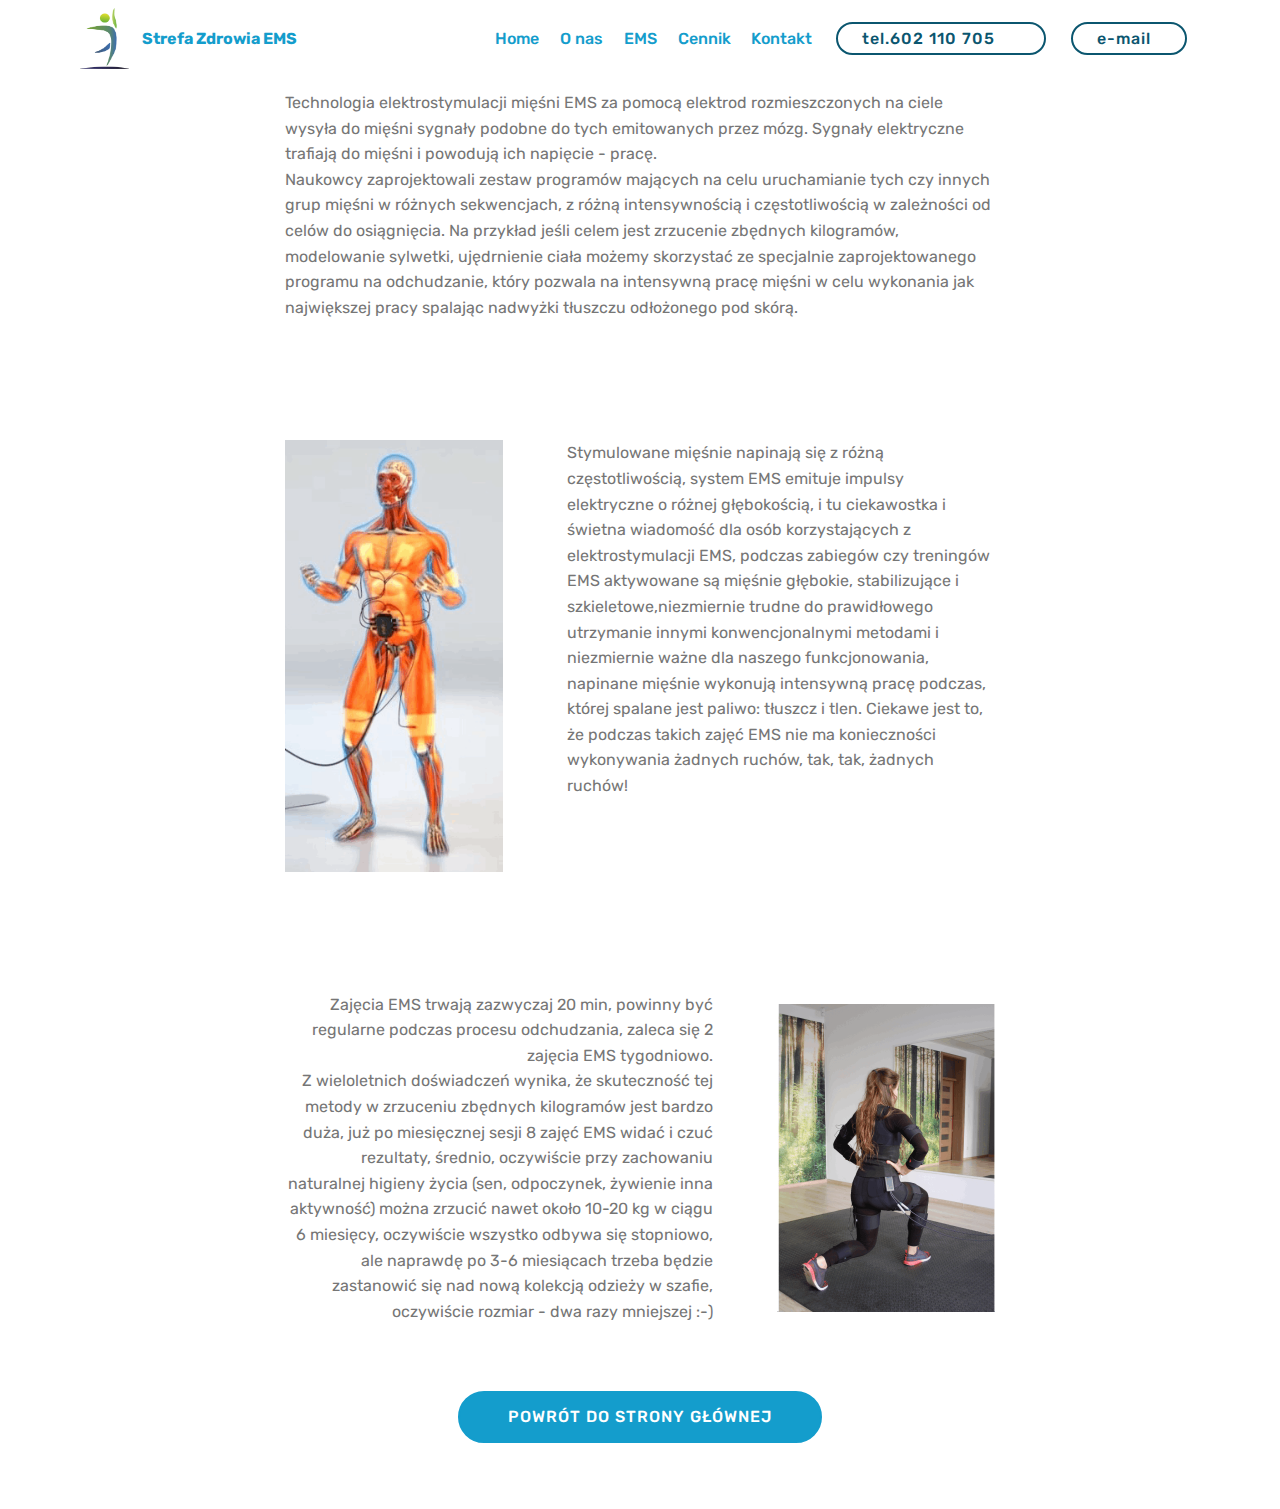
==== page1.html @ 44c77e44 "create github pages" ====
<!DOCTYPE html>
<html >
<head>
  <!-- Site made with Mobirise Website Builder v4.7.2, https://mobirise.com -->
  <meta charset="UTF-8">
  <meta http-equiv="X-UA-Compatible" content="IE=edge">
  <meta name="generator" content="Mobirise v4.7.2, mobirise.com">
  <meta name="viewport" content="width=device-width, initial-scale=1, minimum-scale=1">
  <link rel="shortcut icon" href="assets/images/beznazwy-1-162x201.png" type="image/x-icon">
  <meta name="description" content="Web Builder Description">
  <title>EMS</title>
  <link rel="stylesheet" href="assets/tether/tether.min.css">
  <link rel="stylesheet" href="assets/bootstrap/css/bootstrap.min.css">
  <link rel="stylesheet" href="assets/bootstrap/css/bootstrap-grid.min.css">
  <link rel="stylesheet" href="assets/bootstrap/css/bootstrap-reboot.min.css">
  <link rel="stylesheet" href="assets/dropdown/css/style.css">
  <link rel="stylesheet" href="assets/theme/css/style.css">
  <link rel="stylesheet" href="assets/mobirise/css/mbr-additional.css" type="text/css">
  
  
  
</head>
<body>
  <section class="menu cid-qPdyrYSNtl" once="menu" id="menu1-t">

    

    <nav class="navbar navbar-expand beta-menu navbar-dropdown align-items-center navbar-fixed-top navbar-toggleable-sm">
        <button class="navbar-toggler navbar-toggler-right" type="button" data-toggle="collapse" data-target="#navbarSupportedContent" aria-controls="navbarSupportedContent" aria-expanded="false" aria-label="Toggle navigation">
            <div class="hamburger">
                <span></span>
                <span></span>
                <span></span>
                <span></span>
            </div>
        </button>
        <div class="menu-logo">
            <div class="navbar-brand">
                <span class="navbar-logo">
                    <a href="#top">
                         <img src="assets/images/beznazwy-1-162x201.png" alt="Mobirise" title="" style="height: 3.8rem;">
                    </a>
                </span>
                <span class="navbar-caption-wrap"><a class="navbar-caption text-primary display-4" href="#top">
                        Strefa Zdrowia EMS</a></span>
            </div>
        </div>
        <div class="collapse navbar-collapse" id="navbarSupportedContent">
            <ul class="navbar-nav nav-dropdown" data-app-modern-menu="true"><li class="nav-item">
                    <a class="nav-link link text-primary display-4" href="#top">Home</a>
                </li>
                <li class="nav-item">
                    <a class="nav-link link text-primary display-4" href="index.html#content6-h">
                        
                        O nas
                    </a>
                </li><li class="nav-item"><a class="nav-link link text-primary display-4" href="index.html#header9-n">
                        
                        EMS</a></li><li class="nav-item"><a class="nav-link link text-primary display-4" href="index.html#pricing-tables1-p">
                        
                        Cennik</a></li><li class="nav-item"><a class="nav-link link text-primary display-4" href="index.html#form4-r">
                        
                        Kontakt</a></li></ul>
            <div class="navbar-buttons mbr-section-btn"><a class="btn btn-sm btn-primary-outline display-4" href="https://mobirise.com">
                    
                    tel.602 110 705 &nbsp; &nbsp;&nbsp;</a> <a class="btn btn-sm btn-primary-outline display-4" href="https://mobirise.com">e-mail &nbsp;</a></div>
        </div>
    </nav>
</section>

<section class="engine"><a href="https://mobirise.me/l">free website templates</a></section><section class="mbr-section article content1 cid-qPFzleOBoK" id="content1-u">
    
     

    <div class="container">
        <div class="media-container-row">
            <div class="mbr-text col-12 col-md-8 mbr-fonts-style display-7">Technologia elektrostymulacji mięśni EMS za pomocą elektrod rozmieszczonych na ciele wysyła do mięśni sygnały podobne do tych emitowanych przez mózg. Sygnały elektryczne trafiają do mięśni i powodują ich napięcie - pracę.
<div>Naukowcy zaprojektowali zestaw programów mających na celu uruchamianie tych czy innych grup mięśni w różnych sekwencjach, z różną intensywnością i częstotliwością w zależności od celów do osiągnięcia. Na przykład jeśli celem jest zrzucenie zbędnych kilogramów, modelowanie sylwetki, ujędrnienie ciała możemy skorzystać ze specjalnie zaprojektowanego programu na odchudzanie, który pozwala na intensywną pracę mięśni w celu wykonania jak największej pracy spalając nadwyżki tłuszczu odłożonego pod skórą.&nbsp;</div></div>
        </div>
    </div>
</section>

<section class="mbr-section content6 cid-qPFzYorMgQ" id="content6-v">
    
     
    
    <div class="container">
        <div class="media-container-row">
            <div class="col-12 col-md-8">
                <div class="media-container-row">
                    <div class="mbr-figure" style="width: 60%;">
                      <img src="assets/images/fantom-261x516.png" alt="Mobirise" title="">  
                    </div>
                    <div class="media-content">
                        <div class="mbr-section-text">
                            <p class="mbr-text mb-0 mbr-fonts-style display-7">Stymulowane mięśnie napinają się z różną częstotliwością, system EMS emituje impulsy elektryczne o różnej głębokością, i tu ciekawostka i świetna wiadomość dla osób korzystających z elektrostymulacji EMS, podczas zabiegów czy treningów EMS aktywowane są mięśnie głębokie, stabilizujące i szkieletowe,niezmiernie trudne do prawidłowego utrzymanie innymi konwencjonalnymi metodami i niezmiernie ważne dla naszego funkcjonowania, napinane mięśnie wykonują intensywną pracę podczas, której spalane jest paliwo: tłuszcz i tlen.&nbsp;Ciekawe jest to, że podczas takich zajęć EMS nie ma konieczności wykonywania żadnych ruchów, tak, tak, żadnych ruchów!</p>
                        </div>
                    </div>
                </div>
            </div>
        </div>
    </div>
</section>

<section class="mbr-section content7 cid-qPFBbiaOL5" id="content7-w">
          
    

    <div class="container">
        <div class="media-container-row">
            <div class="col-12 col-md-8">
                <div class="media-container-row">
                    <div class="media-content">
                        <div class="mbr-section-text">
                            <p class="mbr-text align-right mb-0 mbr-fonts-style display-7">Zajęcia EMS trwają zazwyczaj 20 min, powinny być regularne podczas procesu odchudzania, zaleca się 2 zajęcia EMS tygodniowo.<br>Z wieloletnich doświadczeń&nbsp;wynika, że skuteczność tej metody w zrzuceniu zbędnych kilogramów jest bardzo duża, już po miesięcznej sesji 8 zajęć EMS widać i czuć rezultaty, średnio, oczywiście przy zachowaniu naturalnej higieny życia (sen, odpoczynek, żywienie inna aktywność) można zrzucić nawet około 10-20 kg w ciągu 6 miesięcy, oczywiście wszystko odbywa się stopniowo, ale naprawdę po 3-6 miesiącach trzeba będzie zastanowić się nad nową kolekcją odzieży w szafie, oczywiście rozmiar - dwa razy mniejszej :-)<br></p>
                        </div>
                    </div>
                    <div class="mbr-figure" style="width: 60%;">
                     <img src="assets/images/2-436x616.png" alt="Mobirise" title="">  
                    </div>
                </div>
            </div>
        </div>
    </div>
</section>

<section class="mbr-section content8 cid-qPFCv7rvf0" id="content8-y">

    

    <div class="container">
        <div class="media-container-row title">
            <div class="col-12 col-md-8">
                <div class="mbr-section-btn align-center"><a class="btn btn-primary display-4" href="index.html#header9-n">POWRÓT DO STRONY GŁÓWNEJ</a></div>
            </div>
        </div>
    </div>
</section>


  <script src="assets/web/assets/jquery/jquery.min.js"></script>
  <script src="assets/popper/popper.min.js"></script>
  <script src="assets/tether/tether.min.js"></script>
  <script src="assets/bootstrap/js/bootstrap.min.js"></script>
  <script src="assets/smoothscroll/smooth-scroll.js"></script>
  <script src="assets/dropdown/js/script.min.js"></script>
  <script src="assets/touchswipe/jquery.touch-swipe.min.js"></script>
  <script src="assets/theme/js/script.js"></script>
  
  
</body>
</html>
---- assets/dropdown/css/style.css ----
.navbar-dropdown {
  left: 0;
  padding: 0;
  position: absolute;
  right: 0;
  top: 0;
  transition: all 0.45s ease;
  z-index: 1030;
  background: #282828; }
  .navbar-dropdown .navbar-logo {
    margin-right: 0.8rem;
    transition: margin 0.3s ease-in-out;
    vertical-align: middle; }
    .navbar-dropdown .navbar-logo img {
      height: 3.125rem;
      transition: all 0.3s ease-in-out; }
    .navbar-dropdown .navbar-logo.mbr-iconfont {
      font-size: 3.125rem;
      line-height: 3.125rem; }
  .navbar-dropdown .navbar-caption {
    font-weight: 700;
    white-space: normal;
    vertical-align: -4px;
    line-height: 3.125rem !important; }
    .navbar-dropdown .navbar-caption, .navbar-dropdown .navbar-caption:hover {
      color: inherit;
      text-decoration: none; }
  .navbar-dropdown .mbr-iconfont + .navbar-caption {
    vertical-align: -1px; }
  .navbar-dropdown.navbar-fixed-top {
    position: fixed; }
  .navbar-dropdown .navbar-brand span {
    vertical-align: -4px; }
  .navbar-dropdown.bg-color.transparent {
    background: none; }
  .navbar-dropdown.navbar-short .navbar-brand {
    padding: 0.625rem 0; }
    .navbar-dropdown.navbar-short .navbar-brand span {
      vertical-align: -1px; }
  .navbar-dropdown.navbar-short .navbar-caption {
    line-height: 2.375rem !important;
    vertical-align: -2px; }
  .navbar-dropdown.navbar-short .navbar-logo {
    margin-right: 0.5rem; }
    .navbar-dropdown.navbar-short .navbar-logo img {
      height: 2.375rem; }
    .navbar-dropdown.navbar-short .navbar-logo.mbr-iconfont {
      font-size: 2.375rem;
      line-height: 2.375rem; }
  .navbar-dropdown.navbar-short .mbr-table-cell {
    height: 3.625rem; }
  .navbar-dropdown .navbar-close {
    left: 0.6875rem;
    position: fixed;
    top: 0.75rem;
    z-index: 1000; }
  .navbar-dropdown .hamburger-icon {
    content: "";
    display: inline-block;
    vertical-align: middle;
    width: 16px;
    -webkit-box-shadow: 0 -6px 0 1px #282828,0 0 0 1px #282828,0 6px 0 1px #282828;
    -moz-box-shadow: 0 -6px 0 1px #282828,0 0 0 1px #282828,0 6px 0 1px #282828;
    box-shadow: 0 -6px 0 1px #282828,0 0 0 1px #282828,0 6px 0 1px #282828; }

.dropdown-menu .dropdown-toggle[data-toggle="dropdown-submenu"]::after {
  border-bottom: 0.35em solid transparent;
  border-left: 0.35em solid;
  border-right: 0;
  border-top: 0.35em solid transparent;
  margin-left: 0.3rem; }

.dropdown-menu .dropdown-item:focus {
  outline: 0; }

.nav-dropdown {
  font-size: 0.75rem;
  font-weight: 500;
  height: auto !important; }
  .nav-dropdown .nav-btn {
    padding-left: 1rem; }
  .nav-dropdown .link {
    margin: .667em 1.667em;
    font-weight: 500;
    padding: 0;
    transition: color .2s ease-in-out; }
    .nav-dropdown .link.dropdown-toggle {
      margin-right: 2.583em; }
      .nav-dropdown .link.dropdown-toggle::after {
        margin-left: .25rem;
        border-top: 0.35em solid;
        border-right: 0.35em solid transparent;
        border-left: 0.35em solid transparent;
        border-bottom: 0; }
      .nav-dropdown .link.dropdown-toggle[aria-expanded="true"] {
        margin: 0;
        padding: 0.667em 3.263em  0.667em 1.667em; }
  .nav-dropdown .link::after,
  .nav-dropdown .dropdown-item::after {
    color: inherit; }
  .nav-dropdown .btn {
    font-size: 0.75rem;
    font-weight: 700;
    letter-spacing: 0;
    margin-bottom: 0;
    padding-left: 1.25rem;
    padding-right: 1.25rem; }
  .nav-dropdown .dropdown-menu {
    border-radius: 0;
    border: 0;
    left: 0;
    margin: 0;
    padding-bottom: 1.25rem;
    padding-top: 1.25rem;
    position: relative; }
  .nav-dropdown .dropdown-submenu {
    margin-left: 0.125rem;
    top: 0; }
  .nav-dropdown .dropdown-item {
    font-weight: 500;
    line-height: 2;
    padding: 0.3846em 4.615em 0.3846em 1.5385em;
    position: relative;
    transition: color .2s ease-in-out, background-color .2s ease-in-out; }
    .nav-dropdown .dropdown-item::after {
      margin-top: -0.3077em;
      position: absolute;
      right: 1.1538em;
      top: 50%; }
    .nav-dropdown .dropdown-item:focus, .nav-dropdown .dropdown-item:hover {
      background: none; }

@media (max-width: 767px) {
  .nav-dropdown.navbar-toggleable-sm {
    bottom: 0;
    display: none;
    left: 0;
    overflow-x: hidden;
    position: fixed;
    top: 0;
    transform: translateX(-100%);
    -ms-transform: translateX(-100%);
    -webkit-transform: translateX(-100%);
    width: 18.75rem;
    z-index: 999; } }
.nav-dropdown.navbar-toggleable-xl {
  bottom: 0;
  display: none;
  left: 0;
  overflow-x: hidden;
  position: fixed;
  top: 0;
  transform: translateX(-100%);
  -ms-transform: translateX(-100%);
  -webkit-transform: translateX(-100%);
  width: 18.75rem;
  z-index: 999; }

.nav-dropdown-sm {
  display: block !important;
  overflow-x: hidden;
  overflow: auto;
  padding-top: 3.875rem; }
  .nav-dropdown-sm::after {
    content: "";
    display: block;
    height: 3rem;
    width: 100%; }
  .nav-dropdown-sm.collapse.in ~ .navbar-close {
    display: block !important; }
  .nav-dropdown-sm.collapsing, .nav-dropdown-sm.collapse.in {
    transform: translateX(0);
    -ms-transform: translateX(0);
    -webkit-transform: translateX(0);
    transition: all 0.25s ease-out;
    -webkit-transition: all 0.25s ease-out;
    background: #282828; }
  .nav-dropdown-sm.collapsing[aria-expanded="false"] {
    transform: translateX(-100%);
    -ms-transform: translateX(-100%);
    -webkit-transform: translateX(-100%); }
  .nav-dropdown-sm .nav-item {
    display: block;
    margin-left: 0 !important;
    padding-left: 0; }
  .nav-dropdown-sm .link,
  .nav-dropdown-sm .dropdown-item {
    border-top: 1px dotted rgba(255, 255, 255, 0.1);
    font-size: 0.8125rem;
    line-height: 1.6;
    margin: 0 !important;
    padding: 0.875rem 2.4rem 0.875rem 1.5625rem !important;
    position: relative;
    white-space: normal; }
    .nav-dropdown-sm .link:focus, .nav-dropdown-sm .link:hover,
    .nav-dropdown-sm .dropdown-item:focus,
    .nav-dropdown-sm .dropdown-item:hover {
      background: rgba(0, 0, 0, 0.2) !important;
      color: #c0a375; }
  .nav-dropdown-sm .nav-btn {
    position: relative;
    padding: 1.5625rem 1.5625rem 0 1.5625rem; }
    .nav-dropdown-sm .nav-btn::before {
      border-top: 1px dotted rgba(255, 255, 255, 0.1);
      content: "";
      left: 0;
      position: absolute;
      top: 0;
      width: 100%; }
    .nav-dropdown-sm .nav-btn + .nav-btn {
      padding-top: 0.625rem; }
      .nav-dropdown-sm .nav-btn + .nav-btn::before {
        display: none; }
  .nav-dropdown-sm .btn {
    padding: 0.625rem 0; }
  .nav-dropdown-sm .dropdown-toggle[data-toggle="dropdown-submenu"]::after {
    margin-left: .25rem;
    border-top: 0.35em solid;
    border-right: 0.35em solid transparent;
    border-left: 0.35em solid transparent;
    border-bottom: 0; }
  .nav-dropdown-sm .dropdown-toggle[data-toggle="dropdown-submenu"][aria-expanded="true"]::after {
    border-top: 0;
    border-right: 0.35em solid transparent;
    border-left: 0.35em solid transparent;
    border-bottom: 0.35em solid; }
  .nav-dropdown-sm .dropdown-menu {
    margin: 0;
    padding: 0;
    position: relative;
    top: 0;
    left: 0;
    width: 100%;
    border: 0;
    float: none;
    border-radius: 0;
    background: none; }
  .nav-dropdown-sm .dropdown-submenu {
    left: 100%;
    margin-left: 0.125rem;
    margin-top: -1.25rem;
    top: 0; }

.navbar-toggleable-sm .nav-dropdown .dropdown-menu {
  position: absolute; }

.navbar-toggleable-sm .nav-dropdown .dropdown-submenu {
  left: 100%;
  margin-left: 0.125rem;
  margin-top: -1.25rem;
  top: 0; }

.navbar-toggleable-sm.opened .nav-dropdown .dropdown-menu {
  position: relative; }

.navbar-toggleable-sm.opened .nav-dropdown .dropdown-submenu {
  left: 0;
  margin-left: 00rem;
  margin-top: 0rem;
  top: 0; }

.is-builder .nav-dropdown.collapsing {
  transition: none !important; }

/*# sourceMappingURL=style.css.map */
---- assets/theme/css/style.css ----
/*!
 * Mobirise v4 theme (https://mobirise.com/)
 * Copyright 2017 Mobirise
 */
section {
  background-color: #eeeeee; }

section,
.container,
.container-fluid {
  position: relative;
  word-wrap: break-word; }

a.mbr-iconfont:hover {
  text-decoration: none; }

.article .lead p, .article .lead ul, .article .lead ol, .article .lead pre, .article .lead blockquote {
  margin-bottom: 0; }

a {
  font-style: normal;
  font-weight: 400;
  cursor: pointer; }
  a, a:hover {
    text-decoration: none; }

figure {
  margin-bottom: 0; }

body {
  color: #232323; }

h1, h2, h3, h4, h5, h6,
.h1, .h2, .h3, .h4, .h5, .h6,
.display-1, .display-2, .display-3, .display-4 {
  line-height: 1;
  word-break: break-word;
  word-wrap: break-word; }

b, strong {
  font-weight: bold; }

blockquote {
  padding: 10px 0 10px 20px;
  position: relative;
  border-left: 2px solid;
  border-color: #ff3366; }

input:-webkit-autofill, input:-webkit-autofill:hover, input:-webkit-autofill:focus, input:-webkit-autofill:active {
  transition-delay: 9999s;
  transition-property: background-color, color; }

textarea[type="hidden"] {
  display: none; }

body {
  position: relative; }

section {
  background-position: 50% 50%;
  background-repeat: no-repeat;
  background-size: cover; }
  section .mbr-background-video,
  section .mbr-background-video-preview {
    position: absolute;
    bottom: 0;
    left: 0;
    right: 0;
    top: 0; }

.hidden {
  visibility: hidden; }

.mbr-z-index20 {
  z-index: 20; }

/*! Base colors */
.mbr-white {
  color: #ffffff; }

.mbr-black {
  color: #000000; }

.mbr-bg-white {
  background-color: #ffffff; }

.mbr-bg-black {
  background-color: #000000; }

/*! Text-aligns */
.align-left {
  text-align: left; }

.align-center {
  text-align: center; }

.align-right {
  text-align: right; }

@media (max-width: 767px) {
  .align-left, .align-center, .align-right, .mbr-section-btn, .mbr-section-title {
    text-align: center; } }
/*! Font-weight  */
.mbr-light {
  font-weight: 300; }

.mbr-regular {
  font-weight: 400; }

.mbr-semibold {
  font-weight: 500; }

.mbr-bold {
  font-weight: 700; }

/*! Media  */
.media-size-item {
  -webkit-flex: 1 1 auto;
  -moz-flex: 1 1 auto;
  -ms-flex: 1 1 auto;
  -o-flex: 1 1 auto;
  flex: 1 1 auto; }

.media-content {
  -webkit-flex-basis: 100%;
  flex-basis: 100%; }

.media-container-row {
  display: -ms-flexbox;
  display: -webkit-flex;
  display: flex;
  -webkit-flex-direction: row;
  -ms-flex-direction: row;
  flex-direction: row;
  -webkit-flex-wrap: wrap;
  -ms-flex-wrap: wrap;
  flex-wrap: wrap;
  -webkit-justify-content: center;
  -ms-flex-pack: center;
  justify-content: center;
  -webkit-align-content: center;
  -ms-flex-line-pack: center;
  align-content: center;
  -webkit-align-items: start;
  -ms-flex-align: start;
  align-items: start; }
  .media-container-row .media-size-item {
    width: 400px; }

.media-container-column {
  display: -ms-flexbox;
  display: -webkit-flex;
  display: flex;
  -webkit-flex-direction: column;
  -ms-flex-direction: column;
  flex-direction: column;
  -webkit-flex-wrap: wrap;
  -ms-flex-wrap: wrap;
  flex-wrap: wrap;
  -webkit-justify-content: center;
  -ms-flex-pack: center;
  justify-content: center;
  -webkit-align-content: center;
  -ms-flex-line-pack: center;
  align-content: center;
  -webkit-align-items: stretch;
  -ms-flex-align: stretch;
  align-items: stretch; }
  .media-container-column > * {
    width: 100%; }

@media (min-width: 992px) {
  .media-container-row {
    -webkit-flex-wrap: nowrap;
    -ms-flex-wrap: nowrap;
    flex-wrap: nowrap; } }
figure {
  overflow: hidden; }

figure[mbr-media-size] {
  transition: width 0.1s; }

.mbr-figure img, .mbr-figure iframe {
  display: block;
  width: 100%; }

.card {
  background-color: transparent;
  border: none; }

.card-img {
  text-align: center;
  flex-shrink: 0; }

.media {
  max-width: 100%;
  margin: 0 auto; }

.mbr-figure {
  -ms-flex-item-align: center;
  -ms-grid-row-align: center;
  -webkit-align-self: center;
  align-self: center; }

.media-container > div {
  max-width: 100%; }

.mbr-figure img, .card-img img {
  width: 100%; }

@media (max-width: 991px) {
  .media-size-item {
    width: auto !important; }

  .media {
    width: auto; }

  .mbr-figure {
    width: 100% !important; } }
/*! Buttons */
.mbr-section-btn {
  margin-left: -.25rem;
  margin-right: -.25rem;
  font-size: 0; }

nav .mbr-section-btn {
  margin-left: 0rem;
  margin-right: 0rem; }

/*! Btn icon margin */
.btn .mbr-iconfont, .btn.btn-sm .mbr-iconfont {
  cursor: pointer;
  margin-right: 0.5rem; }

.btn.btn-md .mbr-iconfont, .btn.btn-md .mbr-iconfont {
  margin-right: 0.8rem; }

.mbr-regular {
  font-weight: 400; }

.mbr-semibold {
  font-weight: 500; }

.mbr-bold {
  font-weight: 700; }

[type="submit"] {
  -webkit-appearance: none; }

/*! Full-screen */
.mbr-fullscreen .mbr-overlay {
  min-height: 100vh; }

.mbr-fullscreen {
  display: flex;
  display: -webkit-flex;
  display: -moz-flex;
  display: -ms-flex;
  display: -o-flex;
  align-items: center;
  -webkit-align-items: center;
  min-height: 100vh;
  padding-top: 3rem;
  padding-bottom: 3rem; }

/*! Map */
.map {
  height: 25rem;
  position: relative; }
  .map iframe {
    width: 100%;
    height: 100%; }

/* Form */
.form-asterisk {
  font-family: initial;
  position: absolute;
  top: -2px;
  font-weight: normal; }

/*! Scroll to top arrow */
.mbr-arrow-up {
  bottom: 25px;
  right: 90px;
  position: fixed;
  text-align: right;
  z-index: 5000;
  color: #ffffff;
  font-size: 32px;
  transform: rotate(180deg);
  -webkit-transform: rotate(180deg); }

.mbr-arrow-up a {
  background: rgba(0, 0, 0, 0.2);
  border-radius: 3px;
  color: #fff;
  display: inline-block;
  height: 60px;
  width: 60px;
  outline-style: none !important;
  position: relative;
  text-decoration: none;
  transition: all .3s ease-in-out;
  cursor: pointer;
  text-align: center; }
  .mbr-arrow-up a:hover {
    background-color: rgba(0, 0, 0, 0.4); }
  .mbr-arrow-up a i {
    line-height: 60px; }

.mbr-arrow-up-icon {
  display: block;
  color: #fff; }

.mbr-arrow-up-icon::before {
  content: "\203a";
  display: inline-block;
  font-family: serif;
  font-size: 32px;
  line-height: 1;
  font-style: normal;
  position: relative;
  top: 6px;
  left: -4px;
  -webkit-transform: rotate(-90deg);
  transform: rotate(-90deg); }

/*! Arrow Down */
.mbr-arrow {
  position: absolute;
  bottom: 45px;
  left: 50%;
  width: 60px;
  height: 60px;
  cursor: pointer;
  background-color: rgba(80, 80, 80, 0.5);
  border-radius: 50%;
  -webkit-transform: translateX(-50%);
  transform: translateX(-50%); }
  .mbr-arrow > a {
    display: inline-block;
    text-decoration: none;
    outline-style: none;
    -webkit-animation: arrowdown 1.7s ease-in-out infinite;
    animation: arrowdown 1.7s ease-in-out infinite; }
    .mbr-arrow > a > i {
      position: absolute;
      top: -2px;
      left: 15px;
      font-size: 2rem; }

@keyframes arrowdown {
  0% {
    transform: translateY(0px);
    -webkit-transform: translateY(0px); }
  50% {
    transform: translateY(-5px);
    -webkit-transform: translateY(-5px); }
  100% {
    transform: translateY(0px);
    -webkit-transform: translateY(0px); } }
@-webkit-keyframes arrowdown {
  0% {
    transform: translateY(0px);
    -webkit-transform: translateY(0px); }
  50% {
    transform: translateY(-5px);
    -webkit-transform: translateY(-5px); }
  100% {
    transform: translateY(0px);
    -webkit-transform: translateY(0px); } }
@media (max-width: 500px) {
  .mbr-arrow-up {
    left: 50%;
    right: auto;
    transform: translateX(-50%) rotate(180deg);
    -webkit-transform: translateX(-50%) rotate(180deg); } }
/*Gradients animation*/
@keyframes gradient-animation {
  from {
    background-position: 0% 100%;
    animation-timing-function: ease-in-out; }
  to {
    background-position: 100% 0%;
    animation-timing-function: ease-in-out; } }
@-webkit-keyframes gradient-animation {
  from {
    background-position: 0% 100%;
    animation-timing-function: ease-in-out; }
  to {
    background-position: 100% 0%;
    animation-timing-function: ease-in-out; } }
.bg-gradient {
  background-size: 200% 200%;
  animation: gradient-animation 5s infinite alternate;
  -webkit-animation: gradient-animation 5s infinite alternate; }

.menu .navbar-brand {
  display: -webkit-flex; }
  .menu .navbar-brand span {
    display: flex;
    display: -webkit-flex; }
  .menu .navbar-brand .navbar-caption-wrap {
    display: -webkit-flex; }
  .menu .navbar-brand .navbar-logo img {
    display: -webkit-flex; }
@media (min-width: 768px) and (max-width: 991px) {
  .menu .navbar-toggleable-sm .navbar-nav {
    display: -webkit-box;
    display: -webkit-flex;
    display: -ms-flexbox; } }
@media (min-width: 992px) {
  .menu .navbar-nav.nav-dropdown {
    display: -webkit-flex; }
  .menu .navbar-toggleable-sm .navbar-collapse {
    display: -webkit-flex !important; } }

/*# sourceMappingURL=style.css.map */
.engine {
	position: absolute;
	text-indent: -2400px;
	text-align: center;
	padding: 0;
	top: 0;
	left: -2400px;
}
---- assets/mobirise/css/mbr-additional.css ----
@import url(https://fonts.googleapis.com/css?family=Rubik:300,300i,400,400i,500,500i,700,700i,900,900i);
@import url(https://fonts.googleapis.com/css?family=Open+Sans:300,300i,400,400i,600,600i,700,700i,800,800i);





body {
  font-style: normal;
  line-height: 1.5;
}
.mbr-section-title {
  font-style: normal;
  line-height: 1.2;
}
.mbr-section-subtitle {
  line-height: 1.3;
}
.mbr-text {
  font-style: normal;
  line-height: 1.6;
}
.display-1 {
  font-family: 'Rubik', sans-serif;
  font-size: 4.25rem;
}
.display-1 > .mbr-iconfont {
  font-size: 6.8rem;
}
.display-2 {
  font-family: 'Open Sans', sans-serif;
  font-size: 3rem;
}
.display-2 > .mbr-iconfont {
  font-size: 4.8rem;
}
.display-4 {
  font-family: 'Rubik', sans-serif;
  font-size: 1rem;
}
.display-4 > .mbr-iconfont {
  font-size: 1.6rem;
}
.display-5 {
  font-family: 'Rubik', sans-serif;
  font-size: 1.5rem;
}
.display-5 > .mbr-iconfont {
  font-size: 2.4rem;
}
.display-7 {
  font-family: 'Rubik', sans-serif;
  font-size: 1rem;
}
.display-7 > .mbr-iconfont {
  font-size: 1.6rem;
}
/* ---- Fluid typography for mobile devices ---- */
/* 1.4 - font scale ratio ( bootstrap == 1.42857 ) */
/* 100vw - current viewport width */
/* (48 - 20)  48 == 48rem == 768px, 20 == 20rem == 320px(minimal supported viewport) */
/* 0.65 - min scale variable, may vary */
@media (max-width: 768px) {
  .display-1 {
    font-size: 3.4rem;
    font-size: calc( 2.1374999999999997rem + (4.25 - 2.1374999999999997) * ((100vw - 20rem) / (48 - 20)));
    line-height: calc( 1.4 * (2.1374999999999997rem + (4.25 - 2.1374999999999997) * ((100vw - 20rem) / (48 - 20))));
  }
  .display-2 {
    font-size: 2.4rem;
    font-size: calc( 1.7rem + (3 - 1.7) * ((100vw - 20rem) / (48 - 20)));
    line-height: calc( 1.4 * (1.7rem + (3 - 1.7) * ((100vw - 20rem) / (48 - 20))));
  }
  .display-4 {
    font-size: 0.8rem;
    font-size: calc( 1rem + (1 - 1) * ((100vw - 20rem) / (48 - 20)));
    line-height: calc( 1.4 * (1rem + (1 - 1) * ((100vw - 20rem) / (48 - 20))));
  }
  .display-5 {
    font-size: 1.2rem;
    font-size: calc( 1.175rem + (1.5 - 1.175) * ((100vw - 20rem) / (48 - 20)));
    line-height: calc( 1.4 * (1.175rem + (1.5 - 1.175) * ((100vw - 20rem) / (48 - 20))));
  }
}
/* Buttons */
.btn {
  font-weight: 500;
  border-width: 2px;
  font-style: normal;
  letter-spacing: 1px;
  margin: .4rem .8rem;
  white-space: normal;
  -webkit-transition: all 0.3s ease-in-out;
  -moz-transition: all 0.3s ease-in-out;
  transition: all 0.3s ease-in-out;
  padding: 1rem 3rem;
  border-radius: 3px;
  display: inline-flex;
  align-items: center;
  justify-content: center;
  word-break: break-word;
}
.btn-sm {
  font-weight: 500;
  letter-spacing: 1px;
  -webkit-transition: all 0.3s ease-in-out;
  -moz-transition: all 0.3s ease-in-out;
  transition: all 0.3s ease-in-out;
  padding: 0.6rem 1.5rem;
  border-radius: 3px;
}
.btn-md {
  font-weight: 500;
  letter-spacing: 1px;
  margin: .4rem .8rem !important;
  -webkit-transition: all 0.3s ease-in-out;
  -moz-transition: all 0.3s ease-in-out;
  transition: all 0.3s ease-in-out;
  padding: 1rem 3rem;
  border-radius: 3px;
}
.btn-lg {
  font-weight: 500;
  letter-spacing: 1px;
  margin: .4rem .8rem !important;
  -webkit-transition: all 0.3s ease-in-out;
  -moz-transition: all 0.3s ease-in-out;
  transition: all 0.3s ease-in-out;
  padding: 1.2rem 3.2rem;
  border-radius: 3px;
}
.bg-primary {
  background-color: #149dcc !important;
}
.bg-success {
  background-color: #f7ed4a !important;
}
.bg-info {
  background-color: #82786e !important;
}
.bg-warning {
  background-color: #879a9f !important;
}
.bg-danger {
  background-color: #b1a374 !important;
}
.btn-primary,
.btn-primary:active {
  background-color: #149dcc !important;
  border-color: #149dcc !important;
  color: #ffffff !important;
}
.btn-primary:hover,
.btn-primary:focus,
.btn-primary.focus,
.btn-primary.active {
  color: #ffffff !important;
  background-color: #0d6786 !important;
  border-color: #0d6786 !important;
}
.btn-primary.disabled,
.btn-primary:disabled {
  color: #ffffff !important;
  background-color: #0d6786 !important;
  border-color: #0d6786 !important;
}
.btn-secondary,
.btn-secondary:active {
  background-color: #ff3366 !important;
  border-color: #ff3366 !important;
  color: #ffffff !important;
}
.btn-secondary:hover,
.btn-secondary:focus,
.btn-secondary.focus,
.btn-secondary.active {
  color: #ffffff !important;
  background-color: #e50039 !important;
  border-color: #e50039 !important;
}
.btn-secondary.disabled,
.btn-secondary:disabled {
  color: #ffffff !important;
  background-color: #e50039 !important;
  border-color: #e50039 !important;
}
.btn-info,
.btn-info:active {
  background-color: #82786e !important;
  border-color: #82786e !important;
  color: #ffffff !important;
}
.btn-info:hover,
.btn-info:focus,
.btn-info.focus,
.btn-info.active {
  color: #ffffff !important;
  background-color: #59524b !important;
  border-color: #59524b !important;
}
.btn-info.disabled,
.btn-info:disabled {
  color: #ffffff !important;
  background-color: #59524b !important;
  border-color: #59524b !important;
}
.btn-success,
.btn-success:active {
  background-color: #f7ed4a !important;
  border-color: #f7ed4a !important;
  color: #3f3c03 !important;
}
.btn-success:hover,
.btn-success:focus,
.btn-success.focus,
.btn-success.active {
  color: #3f3c03 !important;
  background-color: #eadd0a !important;
  border-color: #eadd0a !important;
}
.btn-success.disabled,
.btn-success:disabled {
  color: #3f3c03 !important;
  background-color: #eadd0a !important;
  border-color: #eadd0a !important;
}
.btn-warning,
.btn-warning:active {
  background-color: #879a9f !important;
  border-color: #879a9f !important;
  color: #ffffff !important;
}
.btn-warning:hover,
.btn-warning:focus,
.btn-warning.focus,
.btn-warning.active {
  color: #ffffff !important;
  background-color: #617479 !important;
  border-color: #617479 !important;
}
.btn-warning.disabled,
.btn-warning:disabled {
  color: #ffffff !important;
  background-color: #617479 !important;
  border-color: #617479 !important;
}
.btn-danger,
.btn-danger:active {
  background-color: #b1a374 !important;
  border-color: #b1a374 !important;
  color: #ffffff !important;
}
.btn-danger:hover,
.btn-danger:focus,
.btn-danger.focus,
.btn-danger.active {
  color: #ffffff !important;
  background-color: #8b7d4e !important;
  border-color: #8b7d4e !important;
}
.btn-danger.disabled,
.btn-danger:disabled {
  color: #ffffff !important;
  background-color: #8b7d4e !important;
  border-color: #8b7d4e !important;
}
.btn-white {
  color: #333333 !important;
}
.btn-white,
.btn-white:active {
  background-color: #ffffff !important;
  border-color: #ffffff !important;
  color: #808080 !important;
}
.btn-white:hover,
.btn-white:focus,
.btn-white.focus,
.btn-white.active {
  color: #808080 !important;
  background-color: #d9d9d9 !important;
  border-color: #d9d9d9 !important;
}
.btn-white.disabled,
.btn-white:disabled {
  color: #808080 !important;
  background-color: #d9d9d9 !important;
  border-color: #d9d9d9 !important;
}
.btn-black,
.btn-black:active {
  background-color: #333333 !important;
  border-color: #333333 !important;
  color: #ffffff !important;
}
.btn-black:hover,
.btn-black:focus,
.btn-black.focus,
.btn-black.active {
  color: #ffffff !important;
  background-color: #0d0d0d !important;
  border-color: #0d0d0d !important;
}
.btn-black.disabled,
.btn-black:disabled {
  color: #ffffff !important;
  background-color: #0d0d0d !important;
  border-color: #0d0d0d !important;
}
.btn-primary-outline,
.btn-primary-outline:active {
  background: none;
  border-color: #0b566f;
  color: #0b566f;
}
.btn-primary-outline:hover,
.btn-primary-outline:focus,
.btn-primary-outline.focus,
.btn-primary-outline.active {
  color: #ffffff;
  background-color: #149dcc;
  border-color: #149dcc;
}
.btn-primary-outline.disabled,
.btn-primary-outline:disabled {
  color: #ffffff !important;
  background-color: #149dcc !important;
  border-color: #149dcc !important;
}
.btn-secondary-outline,
.btn-secondary-outline:active {
  background: none;
  border-color: #cc0033;
  color: #cc0033;
}
.btn-secondary-outline:hover,
.btn-secondary-outline:focus,
.btn-secondary-outline.focus,
.btn-secondary-outline.active {
  color: #ffffff;
  background-color: #ff3366;
  border-color: #ff3366;
}
.btn-secondary-outline.disabled,
.btn-secondary-outline:disabled {
  color: #ffffff !important;
  background-color: #ff3366 !important;
  border-color: #ff3366 !important;
}
.btn-info-outline,
.btn-info-outline:active {
  background: none;
  border-color: #4b453f;
  color: #4b453f;
}
.btn-info-outline:hover,
.btn-info-outline:focus,
.btn-info-outline.focus,
.btn-info-outline.active {
  color: #ffffff;
  background-color: #82786e;
  border-color: #82786e;
}
.btn-info-outline.disabled,
.btn-info-outline:disabled {
  color: #ffffff !important;
  background-color: #82786e !important;
  border-color: #82786e !important;
}
.btn-success-outline,
.btn-success-outline:active {
  background: none;
  border-color: #d2c609;
  color: #d2c609;
}
.btn-success-outline:hover,
.btn-success-outline:focus,
.btn-success-outline.focus,
.btn-success-outline.active {
  color: #3f3c03;
  background-color: #f7ed4a;
  border-color: #f7ed4a;
}
.btn-success-outline.disabled,
.btn-success-outline:disabled {
  color: #3f3c03 !important;
  background-color: #f7ed4a !important;
  border-color: #f7ed4a !important;
}
.btn-warning-outline,
.btn-warning-outline:active {
  background: none;
  border-color: #55666b;
  color: #55666b;
}
.btn-warning-outline:hover,
.btn-warning-outline:focus,
.btn-warning-outline.focus,
.btn-warning-outline.active {
  color: #ffffff;
  background-color: #879a9f;
  border-color: #879a9f;
}
.btn-warning-outline.disabled,
.btn-warning-outline:disabled {
  color: #ffffff !important;
  background-color: #879a9f !important;
  border-color: #879a9f !important;
}
.btn-danger-outline,
.btn-danger-outline:active {
  background: none;
  border-color: #7a6e45;
  color: #7a6e45;
}
.btn-danger-outline:hover,
.btn-danger-outline:focus,
.btn-danger-outline.focus,
.btn-danger-outline.active {
  color: #ffffff;
  background-color: #b1a374;
  border-color: #b1a374;
}
.btn-danger-outline.disabled,
.btn-danger-outline:disabled {
  color: #ffffff !important;
  background-color: #b1a374 !important;
  border-color: #b1a374 !important;
}
.btn-black-outline,
.btn-black-outline:active {
  background: none;
  border-color: #000000;
  color: #000000;
}
.btn-black-outline:hover,
.btn-black-outline:focus,
.btn-black-outline.focus,
.btn-black-outline.active {
  color: #ffffff;
  background-color: #333333;
  border-color: #333333;
}
.btn-black-outline.disabled,
.btn-black-outline:disabled {
  color: #ffffff !important;
  background-color: #333333 !important;
  border-color: #333333 !important;
}
.btn-white-outline,
.btn-white-outline:active,
.btn-white-outline.active {
  background: none;
  border-color: #ffffff;
  color: #ffffff;
}
.btn-white-outline:hover,
.btn-white-outline:focus,
.btn-white-outline.focus {
  color: #333333;
  background-color: #ffffff;
  border-color: #ffffff;
}
.text-primary {
  color: #149dcc !important;
}
.text-secondary {
  color: #ff3366 !important;
}
.text-success {
  color: #f7ed4a !important;
}
.text-info {
  color: #82786e !important;
}
.text-warning {
  color: #879a9f !important;
}
.text-danger {
  color: #b1a374 !important;
}
.text-white {
  color: #ffffff !important;
}
.text-black {
  color: #000000 !important;
}
a.text-primary:hover,
a.text-primary:focus {
  color: #0b566f !important;
}
a.text-secondary:hover,
a.text-secondary:focus {
  color: #cc0033 !important;
}
a.text-success:hover,
a.text-success:focus {
  color: #d2c609 !important;
}
a.text-info:hover,
a.text-info:focus {
  color: #4b453f !important;
}
a.text-warning:hover,
a.text-warning:focus {
  color: #55666b !important;
}
a.text-danger:hover,
a.text-danger:focus {
  color: #7a6e45 !important;
}
a.text-white:hover,
a.text-white:focus {
  color: #b3b3b3 !important;
}
a.text-black:hover,
a.text-black:focus {
  color: #4d4d4d !important;
}
.alert-success {
  background-color: #70c770;
}
.alert-info {
  background-color: #82786e;
}
.alert-warning {
  background-color: #879a9f;
}
.alert-danger {
  background-color: #b1a374;
}
.mbr-section-btn a.btn:not(.btn-form) {
  border-radius: 100px;
}
.mbr-section-btn a.btn:not(.btn-form):hover,
.mbr-section-btn a.btn:not(.btn-form):focus {
  box-shadow: none !important;
}
.mbr-section-btn a.btn:not(.btn-form):hover,
.mbr-section-btn a.btn:not(.btn-form):focus {
  box-shadow: 0 10px 40px 0 rgba(0, 0, 0, 0.2) !important;
  -webkit-box-shadow: 0 10px 40px 0 rgba(0, 0, 0, 0.2) !important;
}
.mbr-gallery-filter li a {
  border-radius: 100px !important;
}
.mbr-gallery-filter li.active .btn {
  background-color: #149dcc;
  border-color: #149dcc;
  color: #ffffff;
}
.mbr-gallery-filter li.active .btn:focus {
  box-shadow: none;
}
.nav-tabs .nav-link {
  border-radius: 100px !important;
}
.btn-form {
  border-radius: 0;
}
.btn-form:hover {
  cursor: pointer;
}
a,
a:hover {
  color: #149dcc;
}
.mbr-plan-header.bg-primary .mbr-plan-subtitle,
.mbr-plan-header.bg-primary .mbr-plan-price-desc {
  color: #b4e6f8;
}
.mbr-plan-header.bg-success .mbr-plan-subtitle,
.mbr-plan-header.bg-success .mbr-plan-price-desc {
  color: #ffffff;
}
.mbr-plan-header.bg-info .mbr-plan-subtitle,
.mbr-plan-header.bg-info .mbr-plan-price-desc {
  color: #beb8b2;
}
.mbr-plan-header.bg-warning .mbr-plan-subtitle,
.mbr-plan-header.bg-warning .mbr-plan-price-desc {
  color: #ced6d8;
}
.mbr-plan-header.bg-danger .mbr-plan-subtitle,
.mbr-plan-header.bg-danger .mbr-plan-price-desc {
  color: #dfd9c6;
}
/* Scroll to top button*/
.scrollToTop_wraper {
  display: none;
}
#scrollToTop a i:before {
  content: '';
  position: absolute;
  height: 40%;
  top: 25%;
  background: #fff;
  width: 2px;
  left: calc(50% - 1px);
}
#scrollToTop a i:after {
  content: '';
  position: absolute;
  display: block;
  border-top: 2px solid #fff;
  border-right: 2px solid #fff;
  width: 40%;
  height: 40%;
  left: 30%;
  bottom: 30%;
  transform: rotate(135deg);
}
/* Others*/
.note-check a[data-value=Rubik] {
  font-style: normal;
}
.mbr-arrow a {
  color: #ffffff;
}
@media (max-width: 767px) {
  .mbr-arrow {
    display: none;
  }
}
.form-control-label {
  position: relative;
  cursor: pointer;
  margin-bottom: .357em;
  padding: 0;
}
.alert {
  color: #ffffff;
  border-radius: 0;
  border: 0;
  font-size: .875rem;
  line-height: 1.5;
  margin-bottom: 1.875rem;
  padding: 1.25rem;
  position: relative;
}
.alert.alert-form::after {
  background-color: inherit;
  bottom: -7px;
  content: "";
  display: block;
  height: 14px;
  left: 50%;
  margin-left: -7px;
  position: absolute;
  transform: rotate(45deg);
  width: 14px;
}
.form-control {
  background-color: #f5f5f5;
  box-shadow: none;
  color: #565656;
  font-family: 'Rubik', sans-serif;
  font-size: 1rem;
  line-height: 1.43;
  min-height: 3.5em;
  padding: 1.07em .5em;
}
.form-control > .mbr-iconfont {
  font-size: 1.6rem;
}
.form-control,
.form-control:focus {
  border: 1px solid #e8e8e8;
}
.form-active .form-control:invalid {
  border-color: red;
}
.mbr-overlay {
  background-color: #000;
  bottom: 0;
  left: 0;
  opacity: .5;
  position: absolute;
  right: 0;
  top: 0;
  z-index: 0;
}
blockquote {
  font-style: italic;
  padding: 10px 0 10px 20px;
  font-size: 1.09rem;
  position: relative;
  border-color: #149dcc;
  border-width: 3px;
}
ul,
ol,
pre,
blockquote {
  margin-bottom: 2.3125rem;
}
pre {
  background: #f4f4f4;
  padding: 10px 24px;
  white-space: pre-wrap;
}
.inactive {
  -webkit-user-select: none;
  -moz-user-select: none;
  -ms-user-select: none;
  user-select: none;
  pointer-events: none;
  -webkit-user-drag: none;
  user-drag: none;
}
.mbr-section__comments .row {
  justify-content: center;
}
/* Forms */
.mbr-form .btn {
  margin: .4rem 0;
}
.mbr-form .input-group-btn a.btn {
  border-radius: 100px !important;
}
.mbr-form .input-group-btn a.btn:hover {
  box-shadow: 0 10px 40px 0 rgba(0, 0, 0, 0.2);
}
.mbr-form .input-group-btn button[type="submit"] {
  border-radius: 100px !important;
  padding: 1rem 3rem;
}
.mbr-form .input-group-btn button[type="submit"]:hover {
  box-shadow: 0 10px 40px 0 rgba(0, 0, 0, 0.2);
}
.form2 .form-control {
  border-top-left-radius: 100px;
  border-bottom-left-radius: 100px;
}
.form2 .input-group-btn a.btn {
  border-top-left-radius: 0 !important;
  border-bottom-left-radius: 0 !important;
}
.form2 .input-group-btn button[type="submit"] {
  border-top-left-radius: 0 !important;
  border-bottom-left-radius: 0 !important;
}
.form3 input[type="email"] {
  border-radius: 100px !important;
}
@media (max-width: 349px) {
  .form2 input[type="email"] {
    border-radius: 100px !important;
  }
  .form2 .input-group-btn a.btn {
    border-radius: 100px !important;
  }
  .form2 .input-group-btn button[type="submit"] {
    border-radius: 100px !important;
  }
}
@media (max-width: 767px) {
  .btn {
    font-size: .75rem !important;
  }
  .btn .mbr-iconfont {
    font-size: 1rem !important;
  }
}
/* Social block */
.btn-social {
  font-size: 20px;
  border-radius: 50%;
  padding: 0;
  width: 44px;
  height: 44px;
  line-height: 44px;
  text-align: center;
  position: relative;
  border: 2px solid #c0a375;
  border-color: #149dcc;
  color: #232323;
  cursor: pointer;
}
.btn-social i {
  top: 0;
  line-height: 44px;
  width: 44px;
}
.btn-social:hover {
  color: #fff;
  background: #149dcc;
}
.btn-social + .btn {
  margin-left: .1rem;
}
/* Footer */
.mbr-footer-content li::before,
.mbr-footer .mbr-contacts li::before {
  background: #149dcc;
}
.mbr-footer-content li a:hover,
.mbr-footer .mbr-contacts li a:hover {
  color: #149dcc;
}
.footer3 input[type="email"],
.footer4 input[type="email"] {
  border-radius: 100px !important;
}
.footer3 .input-group-btn a.btn,
.footer4 .input-group-btn a.btn {
  border-radius: 100px !important;
}
.footer3 .input-group-btn button[type="submit"],
.footer4 .input-group-btn button[type="submit"] {
  border-radius: 100px !important;
}
/* Headers*/
.header13 .form-inline input[type="email"],
.header14 .form-inline input[type="email"] {
  border-radius: 100px;
}
.header13 .form-inline input[type="text"],
.header14 .form-inline input[type="text"] {
  border-radius: 100px;
}
.header13 .form-inline input[type="tel"],
.header14 .form-inline input[type="tel"] {
  border-radius: 100px;
}
.header13 .form-inline a.btn,
.header14 .form-inline a.btn {
  border-radius: 100px;
}
.header13 .form-inline button,
.header14 .form-inline button {
  border-radius: 100px !important;
}
.offset-1 {
  margin-left: 8.33333%;
}
.offset-2 {
  margin-left: 16.66667%;
}
.offset-3 {
  margin-left: 25%;
}
.offset-4 {
  margin-left: 33.33333%;
}
.offset-5 {
  margin-left: 41.66667%;
}
.offset-6 {
  margin-left: 50%;
}
.offset-7 {
  margin-left: 58.33333%;
}
.offset-8 {
  margin-left: 66.66667%;
}
.offset-9 {
  margin-left: 75%;
}
.offset-10 {
  margin-left: 83.33333%;
}
.offset-11 {
  margin-left: 91.66667%;
}
@media (min-width: 576px) {
  .offset-sm-0 {
    margin-left: 0%;
  }
  .offset-sm-1 {
    margin-left: 8.33333%;
  }
  .offset-sm-2 {
    margin-left: 16.66667%;
  }
  .offset-sm-3 {
    margin-left: 25%;
  }
  .offset-sm-4 {
    margin-left: 33.33333%;
  }
  .offset-sm-5 {
    margin-left: 41.66667%;
  }
  .offset-sm-6 {
    margin-left: 50%;
  }
  .offset-sm-7 {
    margin-left: 58.33333%;
  }
  .offset-sm-8 {
    margin-left: 66.66667%;
  }
  .offset-sm-9 {
    margin-left: 75%;
  }
  .offset-sm-10 {
    margin-left: 83.33333%;
  }
  .offset-sm-11 {
    margin-left: 91.66667%;
  }
}
@media (min-width: 768px) {
  .offset-md-0 {
    margin-left: 0%;
  }
  .offset-md-1 {
    margin-left: 8.33333%;
  }
  .offset-md-2 {
    margin-left: 16.66667%;
  }
  .offset-md-3 {
    margin-left: 25%;
  }
  .offset-md-4 {
    margin-left: 33.33333%;
  }
  .offset-md-5 {
    margin-left: 41.66667%;
  }
  .offset-md-6 {
    margin-left: 50%;
  }
  .offset-md-7 {
    margin-left: 58.33333%;
  }
  .offset-md-8 {
    margin-left: 66.66667%;
  }
  .offset-md-9 {
    margin-left: 75%;
  }
  .offset-md-10 {
    margin-left: 83.33333%;
  }
  .offset-md-11 {
    margin-left: 91.66667%;
  }
}
@media (min-width: 992px) {
  .offset-lg-0 {
    margin-left: 0%;
  }
  .offset-lg-1 {
    margin-left: 8.33333%;
  }
  .offset-lg-2 {
    margin-left: 16.66667%;
  }
  .offset-lg-3 {
    margin-left: 25%;
  }
  .offset-lg-4 {
    margin-left: 33.33333%;
  }
  .offset-lg-5 {
    margin-left: 41.66667%;
  }
  .offset-lg-6 {
    margin-left: 50%;
  }
  .offset-lg-7 {
    margin-left: 58.33333%;
  }
  .offset-lg-8 {
    margin-left: 66.66667%;
  }
  .offset-lg-9 {
    margin-left: 75%;
  }
  .offset-lg-10 {
    margin-left: 83.33333%;
  }
  .offset-lg-11 {
    margin-left: 91.66667%;
  }
}
@media (min-width: 1200px) {
  .offset-xl-0 {
    margin-left: 0%;
  }
  .offset-xl-1 {
    margin-left: 8.33333%;
  }
  .offset-xl-2 {
    margin-left: 16.66667%;
  }
  .offset-xl-3 {
    margin-left: 25%;
  }
  .offset-xl-4 {
    margin-left: 33.33333%;
  }
  .offset-xl-5 {
    margin-left: 41.66667%;
  }
  .offset-xl-6 {
    margin-left: 50%;
  }
  .offset-xl-7 {
    margin-left: 58.33333%;
  }
  .offset-xl-8 {
    margin-left: 66.66667%;
  }
  .offset-xl-9 {
    margin-left: 75%;
  }
  .offset-xl-10 {
    margin-left: 83.33333%;
  }
  .offset-xl-11 {
    margin-left: 91.66667%;
  }
}
.navbar-toggler {
  -webkit-align-self: flex-start;
  -ms-flex-item-align: start;
  align-self: flex-start;
  padding: 0.25rem 0.75rem;
  font-size: 1.25rem;
  line-height: 1;
  background: transparent;
  border: 1px solid transparent;
  -webkit-border-radius: 0.25rem;
  border-radius: 0.25rem;
}
.navbar-toggler:focus,
.navbar-toggler:hover {
  text-decoration: none;
}
.navbar-toggler-icon {
  display: inline-block;
  width: 1.5em;
  height: 1.5em;
  vertical-align: middle;
  content: "";
  background: no-repeat center center;
  -webkit-background-size: 100% 100%;
  -o-background-size: 100% 100%;
  background-size: 100% 100%;
}
.navbar-toggler-left {
  position: absolute;
  left: 1rem;
}
.navbar-toggler-right {
  position: absolute;
  right: 1rem;
}
@media (max-width: 575px) {
  .navbar-toggleable .navbar-nav .dropdown-menu {
    position: static;
    float: none;
  }
  .navbar-toggleable > .container {
    padding-right: 0;
    padding-left: 0;
  }
}
@media (min-width: 576px) {
  .navbar-toggleable {
    -webkit-box-orient: horizontal;
    -webkit-box-direction: normal;
    -webkit-flex-direction: row;
    -ms-flex-direction: row;
    flex-direction: row;
    -webkit-flex-wrap: nowrap;
    -ms-flex-wrap: nowrap;
    flex-wrap: nowrap;
    -webkit-box-align: center;
    -webkit-align-items: center;
    -ms-flex-align: center;
    align-items: center;
  }
  .navbar-toggleable .navbar-nav {
    -webkit-box-orient: horizontal;
    -webkit-box-direction: normal;
    -webkit-flex-direction: row;
    -ms-flex-direction: row;
    flex-direction: row;
  }
  .navbar-toggleable .navbar-nav .nav-link {
    padding-right: .5rem;
    padding-left: .5rem;
  }
  .navbar-toggleable > .container {
    display: -webkit-box;
    display: -webkit-flex;
    display: -ms-flexbox;
    display: flex;
    -webkit-flex-wrap: nowrap;
    -ms-flex-wrap: nowrap;
    flex-wrap: nowrap;
    -webkit-box-align: center;
    -webkit-align-items: center;
    -ms-flex-align: center;
    align-items: center;
  }
  .navbar-toggleable .navbar-collapse {
    display: -webkit-box !important;
    display: -webkit-flex !important;
    display: -ms-flexbox !important;
    display: flex !important;
    width: 100%;
  }
  .navbar-toggleable .navbar-toggler {
    display: none;
  }
}
@media (max-width: 767px) {
  .navbar-toggleable-sm .navbar-nav .dropdown-menu {
    position: static;
    float: none;
  }
  .navbar-toggleable-sm > .container {
    padding-right: 0;
    padding-left: 0;
  }
}
@media (min-width: 768px) {
  .navbar-toggleable-sm {
    -webkit-box-orient: horizontal;
    -webkit-box-direction: normal;
    -webkit-flex-direction: row;
    -ms-flex-direction: row;
    flex-direction: row;
    -webkit-flex-wrap: nowrap;
    -ms-flex-wrap: nowrap;
    flex-wrap: nowrap;
    -webkit-box-align: center;
    -webkit-align-items: center;
    -ms-flex-align: center;
    align-items: center;
  }
  .navbar-toggleable-sm .navbar-nav {
    -webkit-box-orient: horizontal;
    -webkit-box-direction: normal;
    -webkit-flex-direction: row;
    -ms-flex-direction: row;
    flex-direction: row;
  }
  .navbar-toggleable-sm .navbar-nav .nav-link {
    padding-right: .5rem;
    padding-left: .5rem;
  }
  .navbar-toggleable-sm > .container {
    display: -webkit-box;
    display: -webkit-flex;
    display: -ms-flexbox;
    display: flex;
    -webkit-flex-wrap: nowrap;
    -ms-flex-wrap: nowrap;
    flex-wrap: nowrap;
    -webkit-box-align: center;
    -webkit-align-items: center;
    -ms-flex-align: center;
    align-items: center;
  }
  .navbar-toggleable-sm .navbar-collapse {
    display: -webkit-box !important;
    display: -webkit-flex !important;
    display: -ms-flexbox !important;
    display: flex !important;
    width: 100%;
  }
  .navbar-toggleable-sm .navbar-toggler {
    display: none;
  }
}
@media (max-width: 991px) {
  .navbar-toggleable-md .navbar-nav .dropdown-menu {
    position: static;
    float: none;
  }
  .navbar-toggleable-md > .container {
    padding-right: 0;
    padding-left: 0;
  }
}
@media (min-width: 992px) {
  .navbar-toggleable-md {
    -webkit-box-orient: horizontal;
    -webkit-box-direction: normal;
    -webkit-flex-direction: row;
    -ms-flex-direction: row;
    flex-direction: row;
    -webkit-flex-wrap: nowrap;
    -ms-flex-wrap: nowrap;
    flex-wrap: nowrap;
    -webkit-box-align: center;
    -webkit-align-items: center;
    -ms-flex-align: center;
    align-items: center;
  }
  .navbar-toggleable-md .navbar-nav {
    -webkit-box-orient: horizontal;
    -webkit-box-direction: normal;
    -webkit-flex-direction: row;
    -ms-flex-direction: row;
    flex-direction: row;
  }
  .navbar-toggleable-md .navbar-nav .nav-link {
    padding-right: .5rem;
    padding-left: .5rem;
  }
  .navbar-toggleable-md > .container {
    display: -webkit-box;
    display: -webkit-flex;
    display: -ms-flexbox;
    display: flex;
    -webkit-flex-wrap: nowrap;
    -ms-flex-wrap: nowrap;
    flex-wrap: nowrap;
    -webkit-box-align: center;
    -webkit-align-items: center;
    -ms-flex-align: center;
    align-items: center;
  }
  .navbar-toggleable-md .navbar-collapse {
    display: -webkit-box !important;
    display: -webkit-flex !important;
    display: -ms-flexbox !important;
    display: flex !important;
    width: 100%;
  }
  .navbar-toggleable-md .navbar-toggler {
    display: none;
  }
}
@media (max-width: 1199px) {
  .navbar-toggleable-lg .navbar-nav .dropdown-menu {
    position: static;
    float: none;
  }
  .navbar-toggleable-lg > .container {
    padding-right: 0;
    padding-left: 0;
  }
}
@media (min-width: 1200px) {
  .navbar-toggleable-lg {
    -webkit-box-orient: horizontal;
    -webkit-box-direction: normal;
    -webkit-flex-direction: row;
    -ms-flex-direction: row;
    flex-direction: row;
    -webkit-flex-wrap: nowrap;
    -ms-flex-wrap: nowrap;
    flex-wrap: nowrap;
    -webkit-box-align: center;
    -webkit-align-items: center;
    -ms-flex-align: center;
    align-items: center;
  }
  .navbar-toggleable-lg .navbar-nav {
    -webkit-box-orient: horizontal;
    -webkit-box-direction: normal;
    -webkit-flex-direction: row;
    -ms-flex-direction: row;
    flex-direction: row;
  }
  .navbar-toggleable-lg .navbar-nav .nav-link {
    padding-right: .5rem;
    padding-left: .5rem;
  }
  .navbar-toggleable-lg > .container {
    display: -webkit-box;
    display: -webkit-flex;
    display: -ms-flexbox;
    display: flex;
    -webkit-flex-wrap: nowrap;
    -ms-flex-wrap: nowrap;
    flex-wrap: nowrap;
    -webkit-box-align: center;
    -webkit-align-items: center;
    -ms-flex-align: center;
    align-items: center;
  }
  .navbar-toggleable-lg .navbar-collapse {
    display: -webkit-box !important;
    display: -webkit-flex !important;
    display: -ms-flexbox !important;
    display: flex !important;
    width: 100%;
  }
  .navbar-toggleable-lg .navbar-toggler {
    display: none;
  }
}
.navbar-toggleable-xl {
  -webkit-box-orient: horizontal;
  -webkit-box-direction: normal;
  -webkit-flex-direction: row;
  -ms-flex-direction: row;
  flex-direction: row;
  -webkit-flex-wrap: nowrap;
  -ms-flex-wrap: nowrap;
  flex-wrap: nowrap;
  -webkit-box-align: center;
  -webkit-align-items: center;
  -ms-flex-align: center;
  align-items: center;
}
.navbar-toggleable-xl .navbar-nav .dropdown-menu {
  position: static;
  float: none;
}
.navbar-toggleable-xl > .container {
  padding-right: 0;
  padding-left: 0;
}
.navbar-toggleable-xl .navbar-nav {
  -webkit-box-orient: horizontal;
  -webkit-box-direction: normal;
  -webkit-flex-direction: row;
  -ms-flex-direction: row;
  flex-direction: row;
}
.navbar-toggleable-xl .navbar-nav .nav-link {
  padding-right: .5rem;
  padding-left: .5rem;
}
.navbar-toggleable-xl > .container {
  display: -webkit-box;
  display: -webkit-flex;
  display: -ms-flexbox;
  display: flex;
  -webkit-flex-wrap: nowrap;
  -ms-flex-wrap: nowrap;
  flex-wrap: nowrap;
  -webkit-box-align: center;
  -webkit-align-items: center;
  -ms-flex-align: center;
  align-items: center;
}
.navbar-toggleable-xl .navbar-collapse {
  display: -webkit-box !important;
  display: -webkit-flex !important;
  display: -ms-flexbox !important;
  display: flex !important;
  width: 100%;
}
.navbar-toggleable-xl .navbar-toggler {
  display: none;
}
.card-img {
  width: auto;
}
.menu .navbar.collapsed:not(.beta-menu) {
  flex-direction: column;
}
.carousel-item.active,
.carousel-item-next,
.carousel-item-prev {
  display: -webkit-box;
  display: -webkit-flex;
  display: -ms-flexbox;
  display: flex;
}
.note-air-layout .dropup .dropdown-menu,
.note-air-layout .navbar-fixed-bottom .dropdown .dropdown-menu {
  bottom: initial !important;
}
html,
body {
  height: auto;
  min-height: 100vh;
}
.dropup .dropdown-toggle::after {
  display: none;
}
.cid-qPdyrYSNtl .navbar {
  padding: .5rem 0;
  background: #ffffff;
  transition: none;
  min-height: 77px;
}
.cid-qPdyrYSNtl .navbar-dropdown.bg-color.transparent.opened {
  background: #ffffff;
}
.cid-qPdyrYSNtl a {
  font-style: normal;
}
.cid-qPdyrYSNtl .nav-item span {
  padding-right: 0.4em;
  line-height: 0.5em;
  vertical-align: text-bottom;
  position: relative;
  text-decoration: none;
}
.cid-qPdyrYSNtl .nav-item a {
  display: flex;
  align-items: center;
  justify-content: center;
  padding: 0.7rem 0 !important;
  margin: 0rem .65rem !important;
}
.cid-qPdyrYSNtl .nav-item:focus,
.cid-qPdyrYSNtl .nav-link:focus {
  outline: none;
}
.cid-qPdyrYSNtl .btn {
  padding: 0.4rem 1.5rem;
  display: inline-flex;
  align-items: center;
}
.cid-qPdyrYSNtl .btn .mbr-iconfont {
  font-size: 1.6rem;
}
.cid-qPdyrYSNtl .menu-logo {
  margin-right: auto;
}
.cid-qPdyrYSNtl .menu-logo .navbar-brand {
  display: flex;
  margin-left: 5rem;
  padding: 0;
  transition: padding .2s;
  min-height: 3.8rem;
  align-items: center;
}
.cid-qPdyrYSNtl .menu-logo .navbar-brand .navbar-caption-wrap {
  display: -webkit-flex;
  -webkit-align-items: center;
  align-items: center;
  word-break: break-word;
  min-width: 7rem;
  margin: .3rem 0;
}
.cid-qPdyrYSNtl .menu-logo .navbar-brand .navbar-caption-wrap .navbar-caption {
  line-height: 1.2rem !important;
  padding-right: 2rem;
}
.cid-qPdyrYSNtl .menu-logo .navbar-brand .navbar-logo {
  font-size: 4rem;
  transition: font-size 0.25s;
}
.cid-qPdyrYSNtl .menu-logo .navbar-brand .navbar-logo img {
  display: flex;
}
.cid-qPdyrYSNtl .menu-logo .navbar-brand .navbar-logo .mbr-iconfont {
  transition: font-size 0.25s;
}
.cid-qPdyrYSNtl .navbar-toggleable-sm .navbar-collapse {
  justify-content: flex-end;
  -webkit-justify-content: flex-end;
  padding-right: 5rem;
  width: auto;
}
.cid-qPdyrYSNtl .navbar-toggleable-sm .navbar-collapse .navbar-nav {
  flex-wrap: wrap;
  -webkit-flex-wrap: wrap;
  padding-left: 0;
}
.cid-qPdyrYSNtl .navbar-toggleable-sm .navbar-collapse .navbar-nav .nav-item {
  -webkit-align-self: center;
  align-self: center;
}
.cid-qPdyrYSNtl .navbar-toggleable-sm .navbar-collapse .navbar-buttons {
  padding-left: 0;
  padding-bottom: 0;
}
.cid-qPdyrYSNtl .dropdown .dropdown-menu {
  background: #ffffff;
  display: none;
  position: absolute;
  min-width: 5rem;
  padding-top: 1.4rem;
  padding-bottom: 1.4rem;
  text-align: left;
}
.cid-qPdyrYSNtl .dropdown .dropdown-menu .dropdown-item {
  width: auto;
  padding: 0.235em 1.5385em 0.235em 1.5385em !important;
}
.cid-qPdyrYSNtl .dropdown .dropdown-menu .dropdown-item::after {
  right: 0.5rem;
}
.cid-qPdyrYSNtl .dropdown .dropdown-menu .dropdown-submenu {
  margin: 0;
}
.cid-qPdyrYSNtl .dropdown.open > .dropdown-menu {
  display: block;
}
.cid-qPdyrYSNtl .navbar-toggleable-sm.opened:after {
  position: absolute;
  width: 100vw;
  height: 100vh;
  content: '';
  background-color: rgba(0, 0, 0, 0.1);
  left: 0;
  bottom: 0;
  transform: translateY(100%);
  -webkit-transform: translateY(100%);
  z-index: 1000;
}
.cid-qPdyrYSNtl .navbar.navbar-short {
  min-height: 60px;
  transition: all .2s;
}
.cid-qPdyrYSNtl .navbar.navbar-short .navbar-toggler-right {
  top: 20px;
}
.cid-qPdyrYSNtl .navbar.navbar-short .navbar-logo a {
  font-size: 2.5rem !important;
  line-height: 2.5rem;
  transition: font-size 0.25s;
}
.cid-qPdyrYSNtl .navbar.navbar-short .navbar-logo a .mbr-iconfont {
  font-size: 2.5rem !important;
}
.cid-qPdyrYSNtl .navbar.navbar-short .navbar-logo a img {
  height: 3rem !important;
}
.cid-qPdyrYSNtl .navbar.navbar-short .navbar-brand {
  min-height: 3rem;
}
.cid-qPdyrYSNtl button.navbar-toggler {
  width: 31px;
  height: 18px;
  cursor: pointer;
  transition: all .2s;
  top: 1.5rem;
  right: 1rem;
}
.cid-qPdyrYSNtl button.navbar-toggler:focus {
  outline: none;
}
.cid-qPdyrYSNtl button.navbar-toggler .hamburger span {
  position: absolute;
  right: 0;
  width: 30px;
  height: 2px;
  border-right: 5px;
  background-color: #0f7699;
}
.cid-qPdyrYSNtl button.navbar-toggler .hamburger span:nth-child(1) {
  top: 0;
  transition: all .2s;
}
.cid-qPdyrYSNtl button.navbar-toggler .hamburger span:nth-child(2) {
  top: 8px;
  transition: all .15s;
}
.cid-qPdyrYSNtl button.navbar-toggler .hamburger span:nth-child(3) {
  top: 8px;
  transition: all .15s;
}
.cid-qPdyrYSNtl button.navbar-toggler .hamburger span:nth-child(4) {
  top: 16px;
  transition: all .2s;
}
.cid-qPdyrYSNtl nav.opened .hamburger span:nth-child(1) {
  top: 8px;
  width: 0;
  opacity: 0;
  right: 50%;
  transition: all .2s;
}
.cid-qPdyrYSNtl nav.opened .hamburger span:nth-child(2) {
  -webkit-transform: rotate(45deg);
  transform: rotate(45deg);
  transition: all .25s;
}
.cid-qPdyrYSNtl nav.opened .hamburger span:nth-child(3) {
  -webkit-transform: rotate(-45deg);
  transform: rotate(-45deg);
  transition: all .25s;
}
.cid-qPdyrYSNtl nav.opened .hamburger span:nth-child(4) {
  top: 8px;
  width: 0;
  opacity: 0;
  right: 50%;
  transition: all .2s;
}
.cid-qPdyrYSNtl .collapsed.navbar-expand {
  flex-direction: column;
}
.cid-qPdyrYSNtl .collapsed .btn {
  display: flex;
}
.cid-qPdyrYSNtl .collapsed .navbar-collapse {
  display: none !important;
  padding-right: 0 !important;
}
.cid-qPdyrYSNtl .collapsed .navbar-collapse.collapsing,
.cid-qPdyrYSNtl .collapsed .navbar-collapse.show {
  display: block !important;
}
.cid-qPdyrYSNtl .collapsed .navbar-collapse.collapsing .navbar-nav,
.cid-qPdyrYSNtl .collapsed .navbar-collapse.show .navbar-nav {
  display: block;
  text-align: center;
}
.cid-qPdyrYSNtl .collapsed .navbar-collapse.collapsing .navbar-nav .nav-item,
.cid-qPdyrYSNtl .collapsed .navbar-collapse.show .navbar-nav .nav-item {
  clear: both;
}
.cid-qPdyrYSNtl .collapsed .navbar-collapse.collapsing .navbar-buttons,
.cid-qPdyrYSNtl .collapsed .navbar-collapse.show .navbar-buttons {
  text-align: center;
}
.cid-qPdyrYSNtl .collapsed .navbar-collapse.collapsing .navbar-buttons:last-child,
.cid-qPdyrYSNtl .collapsed .navbar-collapse.show .navbar-buttons:last-child {
  margin-bottom: 1rem;
}
.cid-qPdyrYSNtl .collapsed button.navbar-toggler {
  display: block;
}
.cid-qPdyrYSNtl .collapsed .navbar-brand {
  margin-left: 1rem !important;
}
.cid-qPdyrYSNtl .collapsed .navbar-toggleable-sm {
  flex-direction: column;
  -webkit-flex-direction: column;
}
.cid-qPdyrYSNtl .collapsed .dropdown .dropdown-menu {
  width: 100%;
  text-align: center;
  position: relative;
  opacity: 0;
  display: block;
  height: 0;
  visibility: hidden;
  padding: 0;
  transition-duration: .5s;
  transition-property: opacity,padding,height;
}
.cid-qPdyrYSNtl .collapsed .dropdown.open > .dropdown-menu {
  position: relative;
  opacity: 1;
  height: auto;
  padding: 1.4rem 0;
  visibility: visible;
}
.cid-qPdyrYSNtl .collapsed .dropdown .dropdown-submenu {
  left: 0;
  text-align: center;
  width: 100%;
}
.cid-qPdyrYSNtl .collapsed .dropdown .dropdown-toggle[data-toggle="dropdown-submenu"]::after {
  margin-top: 0;
  position: inherit;
  right: 0;
  top: 50%;
  display: inline-block;
  width: 0;
  height: 0;
  margin-left: .3em;
  vertical-align: middle;
  content: "";
  border-top: .30em solid;
  border-right: .30em solid transparent;
  border-left: .30em solid transparent;
}
@media (max-width: 991px) {
  .cid-qPdyrYSNtl .navbar-expand {
    flex-direction: column;
  }
  .cid-qPdyrYSNtl img {
    height: 3.8rem !important;
  }
  .cid-qPdyrYSNtl .btn {
    display: flex;
  }
  .cid-qPdyrYSNtl button.navbar-toggler {
    display: block;
  }
  .cid-qPdyrYSNtl .navbar-brand {
    margin-left: 1rem !important;
  }
  .cid-qPdyrYSNtl .navbar-toggleable-sm {
    flex-direction: column;
    -webkit-flex-direction: column;
  }
  .cid-qPdyrYSNtl .navbar-collapse {
    display: none !important;
    padding-right: 0 !important;
  }
  .cid-qPdyrYSNtl .navbar-collapse.collapsing,
  .cid-qPdyrYSNtl .navbar-collapse.show {
    display: block !important;
  }
  .cid-qPdyrYSNtl .navbar-collapse.collapsing .navbar-nav,
  .cid-qPdyrYSNtl .navbar-collapse.show .navbar-nav {
    display: block;
    text-align: center;
  }
  .cid-qPdyrYSNtl .navbar-collapse.collapsing .navbar-nav .nav-item,
  .cid-qPdyrYSNtl .navbar-collapse.show .navbar-nav .nav-item {
    clear: both;
  }
  .cid-qPdyrYSNtl .navbar-collapse.collapsing .navbar-buttons,
  .cid-qPdyrYSNtl .navbar-collapse.show .navbar-buttons {
    text-align: center;
  }
  .cid-qPdyrYSNtl .navbar-collapse.collapsing .navbar-buttons:last-child,
  .cid-qPdyrYSNtl .navbar-collapse.show .navbar-buttons:last-child {
    margin-bottom: 1rem;
  }
  .cid-qPdyrYSNtl .dropdown .dropdown-menu {
    width: 100%;
    text-align: center;
    position: relative;
    opacity: 0;
    display: block;
    height: 0;
    visibility: hidden;
    padding: 0;
    transition-duration: .5s;
    transition-property: opacity,padding,height;
  }
  .cid-qPdyrYSNtl .dropdown.open > .dropdown-menu {
    position: relative;
    opacity: 1;
    height: auto;
    padding: 1.4rem 0;
    visibility: visible;
  }
  .cid-qPdyrYSNtl .dropdown .dropdown-submenu {
    left: 0;
    text-align: center;
    width: 100%;
  }
  .cid-qPdyrYSNtl .dropdown .dropdown-toggle[data-toggle="dropdown-submenu"]::after {
    margin-top: 0;
    position: inherit;
    right: 0;
    top: 50%;
    display: inline-block;
    width: 0;
    height: 0;
    margin-left: .3em;
    vertical-align: middle;
    content: "";
    border-top: .30em solid;
    border-right: .30em solid transparent;
    border-left: .30em solid transparent;
  }
}
@media (min-width: 767px) {
  .cid-qPdyrYSNtl .menu-logo {
    flex-shrink: 0;
  }
}
.cid-qPdyrYSNtl .navbar-collapse {
  flex-basis: auto;
}
.cid-qPdyrYSNtl .nav-link:hover,
.cid-qPdyrYSNtl .dropdown-item:hover {
  color: #c1c1c1 !important;
}
.cid-qPiwJQ7l37 {
  background-image: url("../../../assets/images/dsc-652-2000x1330.jpg");
}
.cid-qPiuT7Hemc {
  padding-top: 60px;
  padding-bottom: 60px;
  background-color: #ffffff;
}
@media (min-width: 992px) {
  .cid-qPiuT7Hemc .mbr-figure {
    padding-right: 4rem;
  }
}
@media (max-width: 992px) {
  .cid-qPiuT7Hemc .mbr-figure {
    padding-bottom: 1rem;
  }
}
.cid-qPiuT7Hemc .mbr-text {
  color: #767676;
}
.cid-qPivqmfVjb {
  padding-top: 90px;
  padding-bottom: 90px;
  background-image: url("../../../assets/images/4-1053x745.png");
}
.cid-qPivqmfVjb h4 {
  font-weight: 500;
  color: #ffffff;
}
.cid-qPivqmfVjb p {
  color: #ffffff;
}
.cid-qPivqmfVjb .card {
  margin-bottom: 2rem;
}
.cid-qPivqmfVjb .card-img {
  border-radius: 0;
  padding: 2rem 2rem 0 2rem;
  background-color: #149dcc;
}
.cid-qPivqmfVjb .card-img span {
  font-size: 100px;
  color: #ffffff;
}
.cid-qPivqmfVjb .card-box {
  padding-bottom: 2rem;
  background-color: #149dcc;
  background: linear-gradient(#149dcc, transparent);
}
.cid-qPivqmfVjb .card-box .card-title {
  margin: 0;
  padding: 2rem 2rem 0 2rem;
}
.cid-qPivqmfVjb .card-box .mbr-text {
  margin-bottom: 0;
  padding: 2rem 2rem 0 2rem;
}
.cid-qPivqmfVjb .card-box .mbr-section-btn {
  padding-top: 1rem;
}
.cid-qPivqmfVjb .card-box .mbr-section-btn a {
  margin-top: 1rem;
  margin-bottom: 0;
}
.cid-qPiAeSDnoP {
  background-image: url("../../../assets/images/3-1-1053x745.png");
}
.cid-qPiAeSDnoP h1 {
  color: #616161;
}
.cid-qPiAeSDnoP h2,
.cid-qPiAeSDnoP h3,
.cid-qPiAeSDnoP p {
  color: #767676;
}
.cid-qPiAeSDnoP .mbr-section-subtitle {
  font-style: italic;
}
.cid-qPiB8oBHav {
  padding-top: 30px;
  padding-bottom: 30px;
  background-color: #30d24d;
}
.cid-qPiB8oBHav h3 {
  text-align: center;
}
.cid-qPiB8oBHav .mbr-section-subtitle {
  color: #767676;
  font-weight: 300;
}
.cid-qPiB8oBHav .mbr-content-text {
  color: #767676;
}
.cid-qPiB8oBHav .panel-item {
  background: #ffffff;
}
.cid-qPiB8oBHav .card {
  word-wrap: break-word;
}
.cid-qPiB8oBHav .mbr-iconfont {
  font-size: 80px;
  color: #149dcc;
}
.cid-qPiB8oBHav .mbr-section-title {
  color: #ffffff;
}
.cid-qPiCvN4Y1W {
  padding-top: 90px;
  padding-bottom: 90px;
  background: linear-gradient(45deg, #ffffff, #ffffff);
}
.cid-qPiCvN4Y1W .list-group-item {
  padding: .75rem 3.25rem;
}
.cid-qPiCvN4Y1W .plan {
  word-break: break-word;
  position: relative;
  max-width: 300px;
  padding-right: 0;
  padding-left: 0;
  color: #767676;
}
.cid-qPiCvN4Y1W .plan .list-group-item {
  position: relative;
  -webkit-justify-content: center;
  justify-content: center;
  border: 0;
}
.cid-qPiCvN4Y1W .plan .list-group-item::after {
  position: absolute;
  bottom: 0;
  left: 20%;
  width: 60%;
  height: 2px;
  content: "";
  background-color: #eaeaea;
}
.cid-qPiCvN4Y1W .plan .list-group-item:last-child::after {
  display: none;
}
.cid-qPiCvN4Y1W .plan-header {
  padding-left: 1rem;
  padding-right: 1rem;
}
.cid-qPiCvN4Y1W .plan-header,
.cid-qPiCvN4Y1W .plan-body {
  background-color: #fff;
}
.cid-qPiCvN4Y1W .price-figure {
  font-weight: 700;
  color: #232323;
}
.cid-qPiCvN4Y1W .price-value {
  font-weight: 700;
  vertical-align: top;
}
@media (max-width: 550px) {
  .cid-qPiCvN4Y1W .price-figure {
    font-size: 4.25rem;
  }
}
.cid-qPiDd2Zghp {
  padding-top: 60px;
  padding-bottom: 60px;
  background-image: url("../../../assets/images/beznazwy-1-162x201.png");
}
.cid-qPiDd2Zghp .mbr-iconfont {
  font-size: 48px;
  padding-right: 1rem;
}
.cid-qPiDd2Zghp .input {
  margin-bottom: 15px;
}
.cid-qPiDd2Zghp .map {
  width: 100%;
  height: 30rem;
}
.cid-qPiDd2Zghp .map iframe {
  width: inherit;
  height: 100%;
}
.cid-qPiDd2Zghp .icon-block {
  margin-bottom: 10px;
  display: -webkit-flex;
  align-items: center;
  -webkit-align-items: center;
}
.cid-qPiDd2Zghp .icon-block .icon-block__icon {
  display: inline-block;
  flex-shrink: 0;
  -webkit-flex-shrink: 0;
}
.cid-qPiDd2Zghp .icon-block .icon-block__title {
  display: inline-block;
  align-self: center;
  -webkit-align-self: center;
  margin-bottom: 0;
  line-height: 1;
  font-style: italic;
}
.cid-qPiDd2Zghp .mbr-text {
  color: #ffffff;
}
.cid-qPiDd2Zghp a:not([href]):not([tabindex]) {
  color: #fff;
  border-radius: 3px;
}
.cid-qPiDd2Zghp .multi-horizontal {
  flex-grow: 1;
  -webkit-flex-grow: 1;
  max-width: 100%;
}
.cid-qPiDd2Zghp .input-group-btn {
  display: block;
  text-align: center;
}
.cid-qPiDd2Zghp .google-map {
  height: 25rem;
  position: relative;
}
.cid-qPiDd2Zghp .google-map iframe {
  height: 100%;
  width: 100%;
}
.cid-qPiDd2Zghp .google-map [data-state-details] {
  color: #6b6763;
  font-family: Montserrat;
  height: 1.5em;
  margin-top: -0.75em;
  padding-left: 1.25rem;
  padding-right: 1.25rem;
  position: absolute;
  text-align: center;
  top: 50%;
  width: 100%;
}
.cid-qPiDd2Zghp .google-map[data-state] {
  background: #e9e5dc;
}
.cid-qPiDd2Zghp .google-map[data-state="loading"] [data-state-details] {
  display: none;
}
@media (max-width: 767px) {
  .cid-qPiDd2Zghp h2 {
    padding-top: 2rem;
  }
}
@media (min-width: 768px) {
  .cid-qPiDd2Zghp .container > .row > .col-md-6:first-child {
    padding-right: 30px;
  }
  .cid-qPiDd2Zghp .container > .row > .col-md-6:last-child {
    padding-left: 30px;
  }
}
.cid-qPiDd2Zghp H2 {
  color: #ffffff;
}
.cid-qPiDd2Zghp H4 {
  color: #ffffff;
}
.cid-qPiDd2Zghp H5 {
  color: #ffffff;
}
.cid-qPFDUa0kI3 {
  padding-top: 30px;
  padding-bottom: 15px;
  background-color: #ffffff;
}
.cid-qPFDUa0kI3 .socicon-bg-facebook {
  background: #3e5b98;
  color: #ffffff;
}
.cid-qPFDUa0kI3 .socicon-bg-twitter {
  background: #4da7de;
  color: #ffffff;
}
.cid-qPFDUa0kI3 .socicon-bg-googleplus {
  background: #dd4b39;
  color: #ffffff;
}
.cid-qPFDUa0kI3 .socicon-bg-vkontakte {
  background: #5a7fa6;
  color: #ffffff;
}
.cid-qPFDUa0kI3 .socicon-bg-odnoklassniki {
  background: #f48420;
  color: #ffffff;
}
.cid-qPFDUa0kI3 .socicon-bg-pinterest {
  background: #c92619;
  color: #ffffff;
}
.cid-qPFDUa0kI3 .socicon-bg-mail {
  background: #134785;
  color: #ffffff;
}
.cid-qPFDUa0kI3 .btn-social {
  border: none !important;
}
.cid-qPFDUa0kI3 [class^="socicon-"]:before,
.cid-qPFDUa0kI3 [class*=" socicon-"]:before {
  line-height: 44px;
}
@media (max-width: 767px) {
  .cid-qPFDUa0kI3 .btn {
    font-size: 20px !important;
  }
}
.cid-qPdyrYSNtl .navbar {
  padding: .5rem 0;
  background: #ffffff;
  transition: none;
  min-height: 77px;
}
.cid-qPdyrYSNtl .navbar-dropdown.bg-color.transparent.opened {
  background: #ffffff;
}
.cid-qPdyrYSNtl a {
  font-style: normal;
}
.cid-qPdyrYSNtl .nav-item span {
  padding-right: 0.4em;
  line-height: 0.5em;
  vertical-align: text-bottom;
  position: relative;
  text-decoration: none;
}
.cid-qPdyrYSNtl .nav-item a {
  display: flex;
  align-items: center;
  justify-content: center;
  padding: 0.7rem 0 !important;
  margin: 0rem .65rem !important;
}
.cid-qPdyrYSNtl .nav-item:focus,
.cid-qPdyrYSNtl .nav-link:focus {
  outline: none;
}
.cid-qPdyrYSNtl .btn {
  padding: 0.4rem 1.5rem;
  display: inline-flex;
  align-items: center;
}
.cid-qPdyrYSNtl .btn .mbr-iconfont {
  font-size: 1.6rem;
}
.cid-qPdyrYSNtl .menu-logo {
  margin-right: auto;
}
.cid-qPdyrYSNtl .menu-logo .navbar-brand {
  display: flex;
  margin-left: 5rem;
  padding: 0;
  transition: padding .2s;
  min-height: 3.8rem;
  align-items: center;
}
.cid-qPdyrYSNtl .menu-logo .navbar-brand .navbar-caption-wrap {
  display: -webkit-flex;
  -webkit-align-items: center;
  align-items: center;
  word-break: break-word;
  min-width: 7rem;
  margin: .3rem 0;
}
.cid-qPdyrYSNtl .menu-logo .navbar-brand .navbar-caption-wrap .navbar-caption {
  line-height: 1.2rem !important;
  padding-right: 2rem;
}
.cid-qPdyrYSNtl .menu-logo .navbar-brand .navbar-logo {
  font-size: 4rem;
  transition: font-size 0.25s;
}
.cid-qPdyrYSNtl .menu-logo .navbar-brand .navbar-logo img {
  display: flex;
}
.cid-qPdyrYSNtl .menu-logo .navbar-brand .navbar-logo .mbr-iconfont {
  transition: font-size 0.25s;
}
.cid-qPdyrYSNtl .navbar-toggleable-sm .navbar-collapse {
  justify-content: flex-end;
  -webkit-justify-content: flex-end;
  padding-right: 5rem;
  width: auto;
}
.cid-qPdyrYSNtl .navbar-toggleable-sm .navbar-collapse .navbar-nav {
  flex-wrap: wrap;
  -webkit-flex-wrap: wrap;
  padding-left: 0;
}
.cid-qPdyrYSNtl .navbar-toggleable-sm .navbar-collapse .navbar-nav .nav-item {
  -webkit-align-self: center;
  align-self: center;
}
.cid-qPdyrYSNtl .navbar-toggleable-sm .navbar-collapse .navbar-buttons {
  padding-left: 0;
  padding-bottom: 0;
}
.cid-qPdyrYSNtl .dropdown .dropdown-menu {
  background: #ffffff;
  display: none;
  position: absolute;
  min-width: 5rem;
  padding-top: 1.4rem;
  padding-bottom: 1.4rem;
  text-align: left;
}
.cid-qPdyrYSNtl .dropdown .dropdown-menu .dropdown-item {
  width: auto;
  padding: 0.235em 1.5385em 0.235em 1.5385em !important;
}
.cid-qPdyrYSNtl .dropdown .dropdown-menu .dropdown-item::after {
  right: 0.5rem;
}
.cid-qPdyrYSNtl .dropdown .dropdown-menu .dropdown-submenu {
  margin: 0;
}
.cid-qPdyrYSNtl .dropdown.open > .dropdown-menu {
  display: block;
}
.cid-qPdyrYSNtl .navbar-toggleable-sm.opened:after {
  position: absolute;
  width: 100vw;
  height: 100vh;
  content: '';
  background-color: rgba(0, 0, 0, 0.1);
  left: 0;
  bottom: 0;
  transform: translateY(100%);
  -webkit-transform: translateY(100%);
  z-index: 1000;
}
.cid-qPdyrYSNtl .navbar.navbar-short {
  min-height: 60px;
  transition: all .2s;
}
.cid-qPdyrYSNtl .navbar.navbar-short .navbar-toggler-right {
  top: 20px;
}
.cid-qPdyrYSNtl .navbar.navbar-short .navbar-logo a {
  font-size: 2.5rem !important;
  line-height: 2.5rem;
  transition: font-size 0.25s;
}
.cid-qPdyrYSNtl .navbar.navbar-short .navbar-logo a .mbr-iconfont {
  font-size: 2.5rem !important;
}
.cid-qPdyrYSNtl .navbar.navbar-short .navbar-logo a img {
  height: 3rem !important;
}
.cid-qPdyrYSNtl .navbar.navbar-short .navbar-brand {
  min-height: 3rem;
}
.cid-qPdyrYSNtl button.navbar-toggler {
  width: 31px;
  height: 18px;
  cursor: pointer;
  transition: all .2s;
  top: 1.5rem;
  right: 1rem;
}
.cid-qPdyrYSNtl button.navbar-toggler:focus {
  outline: none;
}
.cid-qPdyrYSNtl button.navbar-toggler .hamburger span {
  position: absolute;
  right: 0;
  width: 30px;
  height: 2px;
  border-right: 5px;
  background-color: #0f7699;
}
.cid-qPdyrYSNtl button.navbar-toggler .hamburger span:nth-child(1) {
  top: 0;
  transition: all .2s;
}
.cid-qPdyrYSNtl button.navbar-toggler .hamburger span:nth-child(2) {
  top: 8px;
  transition: all .15s;
}
.cid-qPdyrYSNtl button.navbar-toggler .hamburger span:nth-child(3) {
  top: 8px;
  transition: all .15s;
}
.cid-qPdyrYSNtl button.navbar-toggler .hamburger span:nth-child(4) {
  top: 16px;
  transition: all .2s;
}
.cid-qPdyrYSNtl nav.opened .hamburger span:nth-child(1) {
  top: 8px;
  width: 0;
  opacity: 0;
  right: 50%;
  transition: all .2s;
}
.cid-qPdyrYSNtl nav.opened .hamburger span:nth-child(2) {
  -webkit-transform: rotate(45deg);
  transform: rotate(45deg);
  transition: all .25s;
}
.cid-qPdyrYSNtl nav.opened .hamburger span:nth-child(3) {
  -webkit-transform: rotate(-45deg);
  transform: rotate(-45deg);
  transition: all .25s;
}
.cid-qPdyrYSNtl nav.opened .hamburger span:nth-child(4) {
  top: 8px;
  width: 0;
  opacity: 0;
  right: 50%;
  transition: all .2s;
}
.cid-qPdyrYSNtl .collapsed.navbar-expand {
  flex-direction: column;
}
.cid-qPdyrYSNtl .collapsed .btn {
  display: flex;
}
.cid-qPdyrYSNtl .collapsed .navbar-collapse {
  display: none !important;
  padding-right: 0 !important;
}
.cid-qPdyrYSNtl .collapsed .navbar-collapse.collapsing,
.cid-qPdyrYSNtl .collapsed .navbar-collapse.show {
  display: block !important;
}
.cid-qPdyrYSNtl .collapsed .navbar-collapse.collapsing .navbar-nav,
.cid-qPdyrYSNtl .collapsed .navbar-collapse.show .navbar-nav {
  display: block;
  text-align: center;
}
.cid-qPdyrYSNtl .collapsed .navbar-collapse.collapsing .navbar-nav .nav-item,
.cid-qPdyrYSNtl .collapsed .navbar-collapse.show .navbar-nav .nav-item {
  clear: both;
}
.cid-qPdyrYSNtl .collapsed .navbar-collapse.collapsing .navbar-buttons,
.cid-qPdyrYSNtl .collapsed .navbar-collapse.show .navbar-buttons {
  text-align: center;
}
.cid-qPdyrYSNtl .collapsed .navbar-collapse.collapsing .navbar-buttons:last-child,
.cid-qPdyrYSNtl .collapsed .navbar-collapse.show .navbar-buttons:last-child {
  margin-bottom: 1rem;
}
.cid-qPdyrYSNtl .collapsed button.navbar-toggler {
  display: block;
}
.cid-qPdyrYSNtl .collapsed .navbar-brand {
  margin-left: 1rem !important;
}
.cid-qPdyrYSNtl .collapsed .navbar-toggleable-sm {
  flex-direction: column;
  -webkit-flex-direction: column;
}
.cid-qPdyrYSNtl .collapsed .dropdown .dropdown-menu {
  width: 100%;
  text-align: center;
  position: relative;
  opacity: 0;
  display: block;
  height: 0;
  visibility: hidden;
  padding: 0;
  transition-duration: .5s;
  transition-property: opacity,padding,height;
}
.cid-qPdyrYSNtl .collapsed .dropdown.open > .dropdown-menu {
  position: relative;
  opacity: 1;
  height: auto;
  padding: 1.4rem 0;
  visibility: visible;
}
.cid-qPdyrYSNtl .collapsed .dropdown .dropdown-submenu {
  left: 0;
  text-align: center;
  width: 100%;
}
.cid-qPdyrYSNtl .collapsed .dropdown .dropdown-toggle[data-toggle="dropdown-submenu"]::after {
  margin-top: 0;
  position: inherit;
  right: 0;
  top: 50%;
  display: inline-block;
  width: 0;
  height: 0;
  margin-left: .3em;
  vertical-align: middle;
  content: "";
  border-top: .30em solid;
  border-right: .30em solid transparent;
  border-left: .30em solid transparent;
}
@media (max-width: 991px) {
  .cid-qPdyrYSNtl .navbar-expand {
    flex-direction: column;
  }
  .cid-qPdyrYSNtl img {
    height: 3.8rem !important;
  }
  .cid-qPdyrYSNtl .btn {
    display: flex;
  }
  .cid-qPdyrYSNtl button.navbar-toggler {
    display: block;
  }
  .cid-qPdyrYSNtl .navbar-brand {
    margin-left: 1rem !important;
  }
  .cid-qPdyrYSNtl .navbar-toggleable-sm {
    flex-direction: column;
    -webkit-flex-direction: column;
  }
  .cid-qPdyrYSNtl .navbar-collapse {
    display: none !important;
    padding-right: 0 !important;
  }
  .cid-qPdyrYSNtl .navbar-collapse.collapsing,
  .cid-qPdyrYSNtl .navbar-collapse.show {
    display: block !important;
  }
  .cid-qPdyrYSNtl .navbar-collapse.collapsing .navbar-nav,
  .cid-qPdyrYSNtl .navbar-collapse.show .navbar-nav {
    display: block;
    text-align: center;
  }
  .cid-qPdyrYSNtl .navbar-collapse.collapsing .navbar-nav .nav-item,
  .cid-qPdyrYSNtl .navbar-collapse.show .navbar-nav .nav-item {
    clear: both;
  }
  .cid-qPdyrYSNtl .navbar-collapse.collapsing .navbar-buttons,
  .cid-qPdyrYSNtl .navbar-collapse.show .navbar-buttons {
    text-align: center;
  }
  .cid-qPdyrYSNtl .navbar-collapse.collapsing .navbar-buttons:last-child,
  .cid-qPdyrYSNtl .navbar-collapse.show .navbar-buttons:last-child {
    margin-bottom: 1rem;
  }
  .cid-qPdyrYSNtl .dropdown .dropdown-menu {
    width: 100%;
    text-align: center;
    position: relative;
    opacity: 0;
    display: block;
    height: 0;
    visibility: hidden;
    padding: 0;
    transition-duration: .5s;
    transition-property: opacity,padding,height;
  }
  .cid-qPdyrYSNtl .dropdown.open > .dropdown-menu {
    position: relative;
    opacity: 1;
    height: auto;
    padding: 1.4rem 0;
    visibility: visible;
  }
  .cid-qPdyrYSNtl .dropdown .dropdown-submenu {
    left: 0;
    text-align: center;
    width: 100%;
  }
  .cid-qPdyrYSNtl .dropdown .dropdown-toggle[data-toggle="dropdown-submenu"]::after {
    margin-top: 0;
    position: inherit;
    right: 0;
    top: 50%;
    display: inline-block;
    width: 0;
    height: 0;
    margin-left: .3em;
    vertical-align: middle;
    content: "";
    border-top: .30em solid;
    border-right: .30em solid transparent;
    border-left: .30em solid transparent;
  }
}
@media (min-width: 767px) {
  .cid-qPdyrYSNtl .menu-logo {
    flex-shrink: 0;
  }
}
.cid-qPdyrYSNtl .navbar-collapse {
  flex-basis: auto;
}
.cid-qPdyrYSNtl .nav-link:hover,
.cid-qPdyrYSNtl .dropdown-item:hover {
  color: #c1c1c1 !important;
}
.cid-qPFzleOBoK {
  padding-top: 90px;
  padding-bottom: 60px;
  background-color: #ffffff;
}
.cid-qPFzleOBoK .mbr-text,
.cid-qPFzleOBoK blockquote {
  color: #767676;
}
.cid-qPFzYorMgQ {
  padding-top: 60px;
  padding-bottom: 60px;
  background-color: #ffffff;
}
@media (min-width: 992px) {
  .cid-qPFzYorMgQ .mbr-figure {
    padding-right: 4rem;
  }
}
@media (max-width: 992px) {
  .cid-qPFzYorMgQ .mbr-figure {
    padding-bottom: 1rem;
  }
}
.cid-qPFzYorMgQ .mbr-text {
  color: #767676;
}
.cid-qPFBbiaOL5 {
  padding-top: 60px;
  padding-bottom: 60px;
  background-color: #ffffff;
}
@media (min-width: 992px) {
  .cid-qPFBbiaOL5 .mbr-figure {
    padding-left: 4rem;
  }
}
@media (max-width: 992px) {
  .cid-qPFBbiaOL5 .mbr-figure {
    padding-top: 1rem;
  }
}
.cid-qPFBbiaOL5 .mbr-text {
  color: #767676;
}
.cid-qPFCv7rvf0 {
  padding-top: 0px;
  padding-bottom: 60px;
  background-color: #ffffff;
}
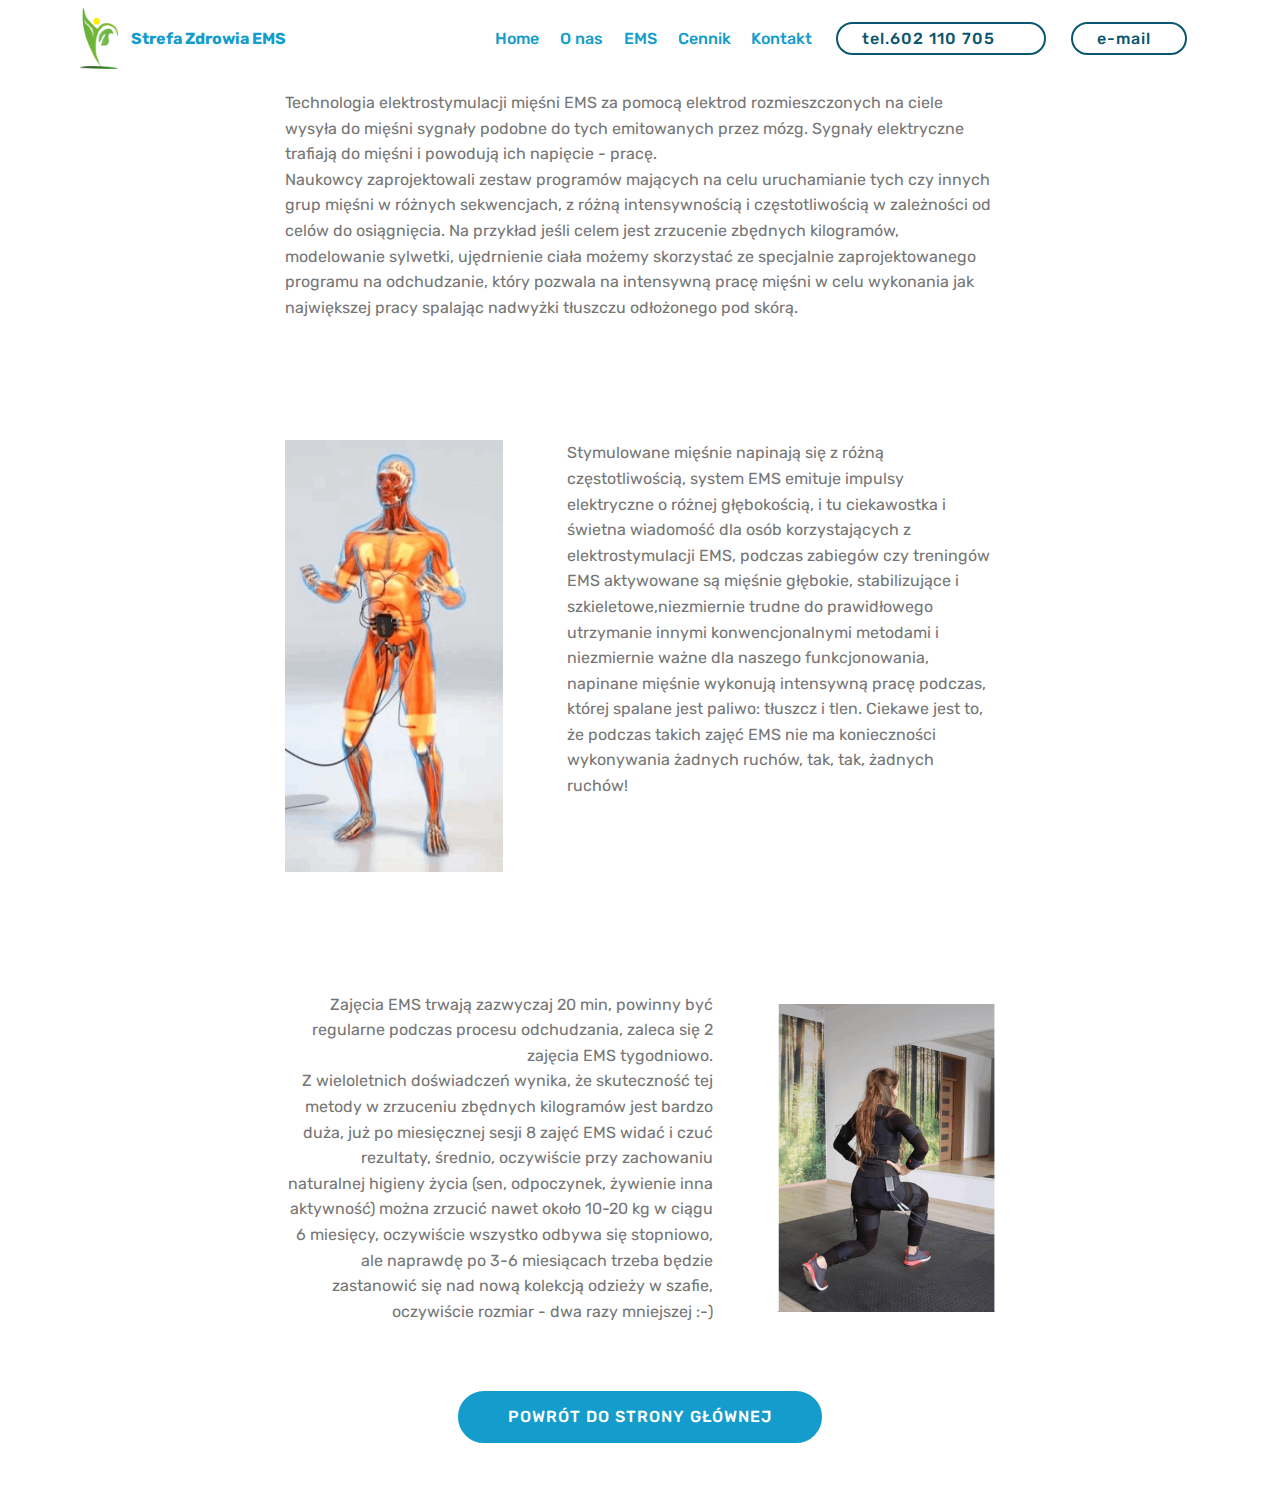
==== commit 65461c5c: "create github pages" ====
--- a/page1.html
+++ b/page1.html
@@ -6,7 +6,7 @@
   <meta http-equiv="X-UA-Compatible" content="IE=edge">
   <meta name="generator" content="Mobirise v4.7.2, mobirise.com">
   <meta name="viewport" content="width=device-width, initial-scale=1, minimum-scale=1">
-  <link rel="shortcut icon" href="assets/images/beznazwy-1-162x201.png" type="image/x-icon">
+  <link rel="shortcut icon" href="assets/images/logo1-98x155.png" type="image/x-icon">
   <meta name="description" content="Web Builder Description">
   <title>EMS</title>
   <link rel="stylesheet" href="assets/tether/tether.min.css">
@@ -38,7 +38,7 @@
             <div class="navbar-brand">
                 <span class="navbar-logo">
                     <a href="#top">
-                         <img src="assets/images/beznazwy-1-162x201.png" alt="Mobirise" title="" style="height: 3.8rem;">
+                         <img src="assets/images/logo1-98x155.png" alt="Mobirise" title="" style="height: 3.8rem;">
                     </a>
                 </span>
                 <span class="navbar-caption-wrap"><a class="navbar-caption text-primary display-4" href="#top">
@@ -68,7 +68,7 @@
     </nav>
 </section>
 
-<section class="engine"><a href="https://mobirise.me/l">free website templates</a></section><section class="mbr-section article content1 cid-qPFzleOBoK" id="content1-u">
+<section class="engine"><a href="https://mobirise.me/d">web maker</a></section><section class="mbr-section article content1 cid-qPFzleOBoK" id="content1-u">
     
      
 
--- a/assets/mobirise/css/mbr-additional.css
+++ b/assets/mobirise/css/mbr-additional.css
@@ -1,5 +1,5 @@
 @import url(https://fonts.googleapis.com/css?family=Rubik:300,300i,400,400i,500,500i,700,700i,900,900i);
-@import url(https://fonts.googleapis.com/css?family=Open+Sans:300,300i,400,400i,600,600i,700,700i,800,800i);
+@import url(https://fonts.googleapis.com/css?family=Oxygen:300,400,700);
 
 
 
@@ -28,7 +28,7 @@
   font-size: 6.8rem;
 }
 .display-2 {
-  font-family: 'Open Sans', sans-serif;
+  font-family: 'Oxygen', sans-serif;
   font-size: 3rem;
 }
 .display-2 > .mbr-iconfont {
@@ -1819,19 +1819,37 @@
   margin-top: 1rem;
   margin-bottom: 0;
 }
-.cid-qPiAeSDnoP {
-  background-image: url("../../../assets/images/3-1-1053x745.png");
-}
-.cid-qPiAeSDnoP h1 {
-  color: #616161;
-}
-.cid-qPiAeSDnoP h2,
-.cid-qPiAeSDnoP h3,
-.cid-qPiAeSDnoP p {
-  color: #767676;
-}
-.cid-qPiAeSDnoP .mbr-section-subtitle {
-  font-style: italic;
+.cid-qRmf6O4DeD {
+  padding-top: 90px;
+  padding-bottom: 105px;
+  background-color: #ffffff;
+}
+.cid-qRmf6O4DeD .media-container-row {
+  flex-direction: row-reverse;
+}
+@media (min-width: 992px) {
+  .cid-qRmf6O4DeD .mbr-figure {
+    padding-right: 4rem;
+    padding-right: 0;
+    padding-left: 4rem;
+  }
+}
+@media (max-width: 991px) {
+  .cid-qRmf6O4DeD .mbr-figure {
+    padding-bottom: 3rem;
+  }
+}
+@media (max-width: 767px) {
+  .cid-qRmf6O4DeD .mbr-text {
+    text-align: center;
+  }
+}
+.cid-qRmf6O4DeD H1 {
+  color: #5b686b;
+}
+.cid-qRmf6O4DeD .mbr-text,
+.cid-qRmf6O4DeD .mbr-section-btn {
+  color: #5b686b;
 }
 .cid-qPiB8oBHav {
   padding-top: 30px;
@@ -1919,7 +1937,7 @@
 .cid-qPiDd2Zghp {
   padding-top: 60px;
   padding-bottom: 60px;
-  background-image: url("../../../assets/images/beznazwy-1-162x201.png");
+  background-image: url("../../../assets/images/logo1-98x155.png");
 }
 .cid-qPiDd2Zghp .mbr-iconfont {
   font-size: 48px;
